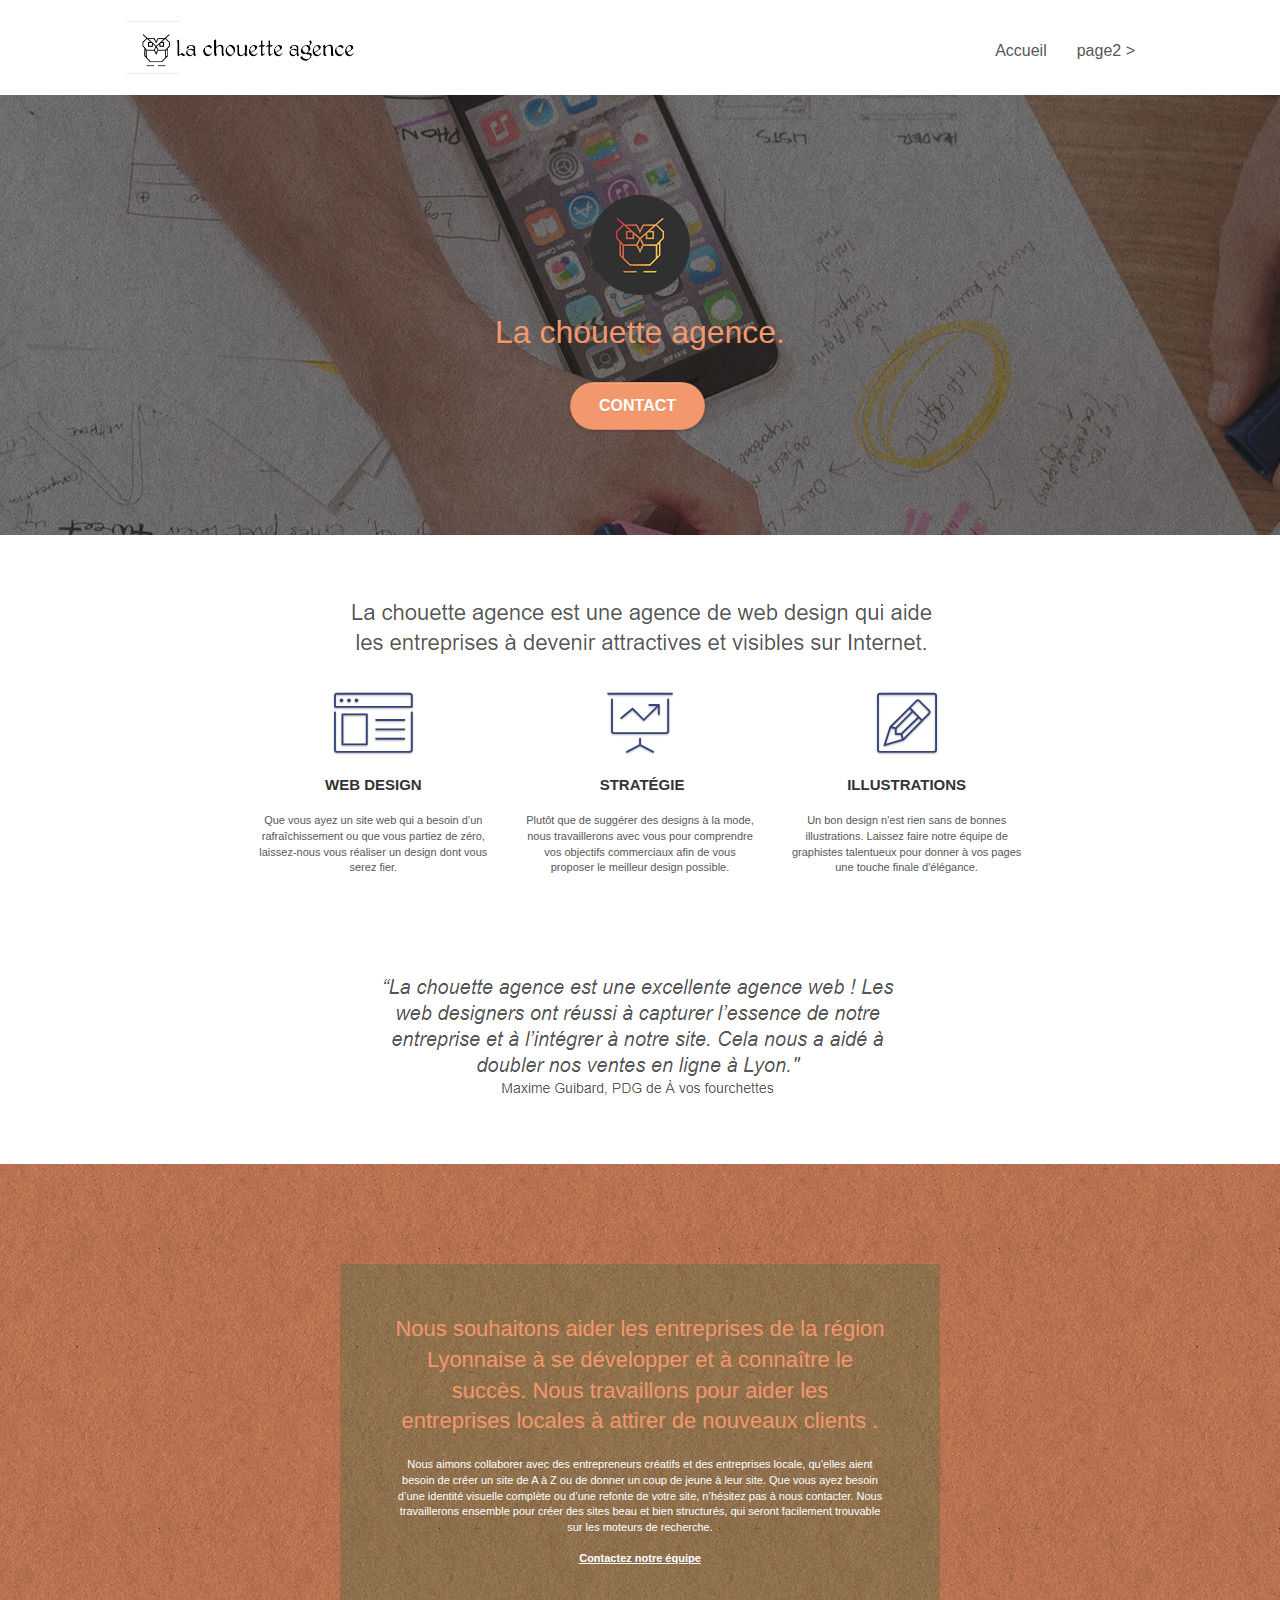
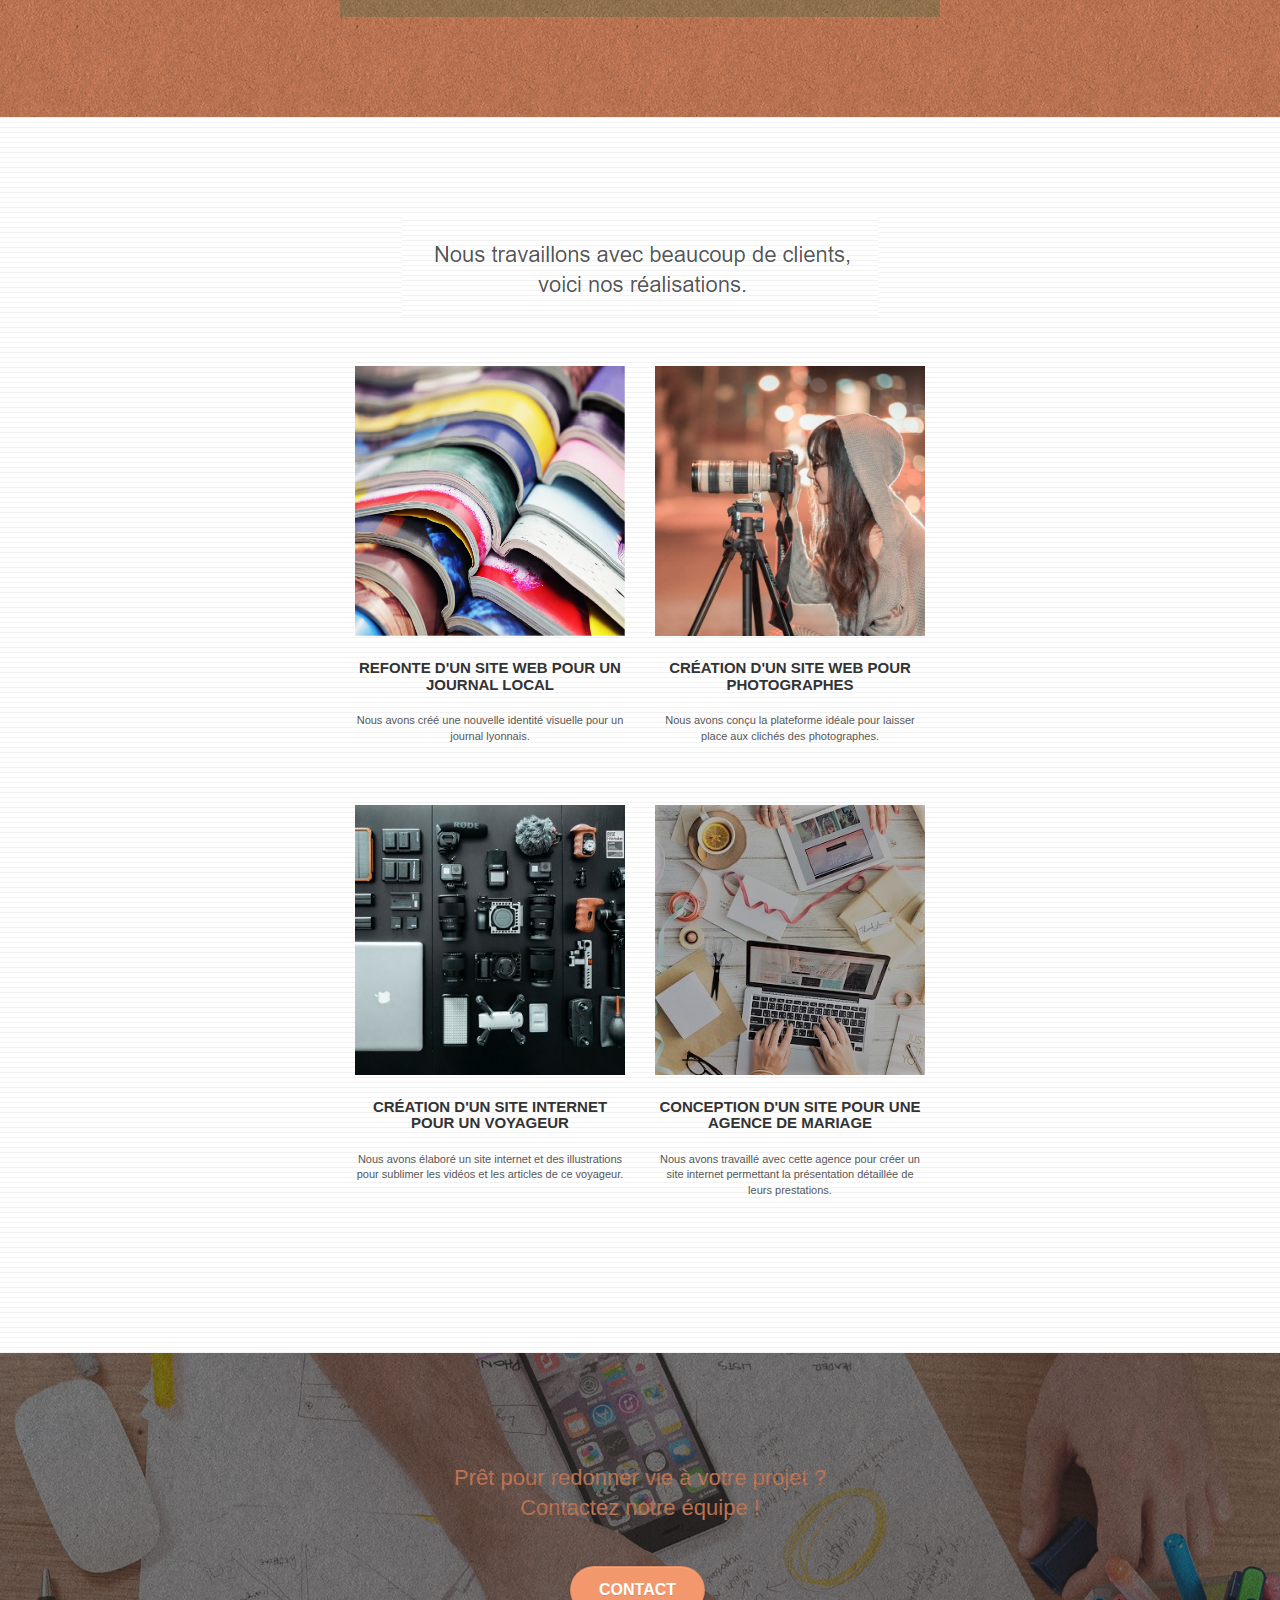
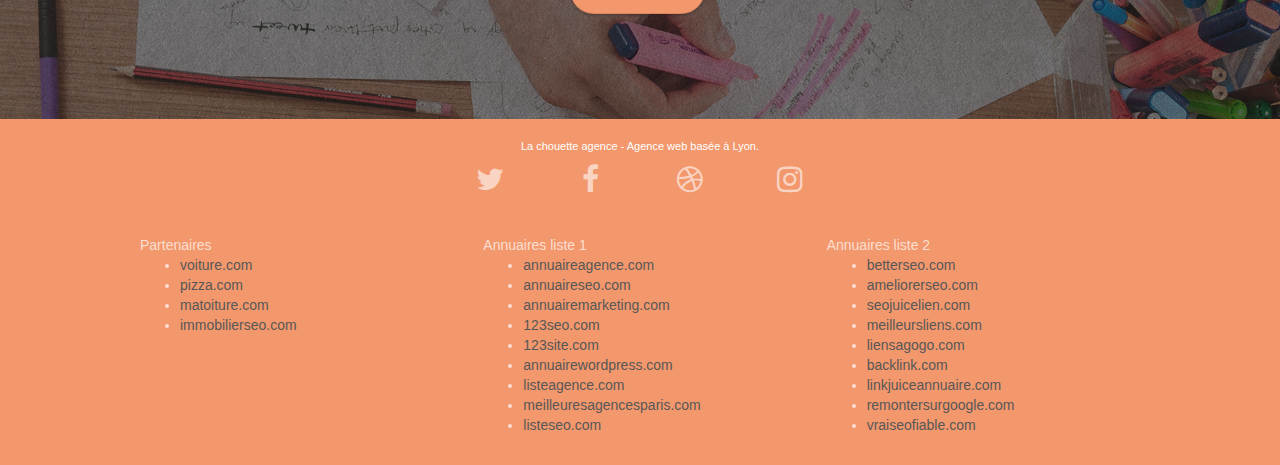
==== index.html @ d80f9fb0 "creation du projet" ====
<!doctype html>
<html lang="Default">
<head>
    <meta charset="utf-8">
    <meta name="keywords" content="seo, google, site web, site internet, agence design paris, agence design, agence design,agence design,agence design,agence design,agence design,agence design,agence design,agence design">
    <meta name="description" content="">
    <meta name="viewport" content="width=device-width, initial-scale=1.0, viewport-fit=cover">
    <link rel="shortcut icon" type="image/png" href="favicon.jpg">
    
	<link rel="stylesheet" type="text/css" href="./css/bootstrap.css">
	<link rel="stylesheet" type="text/css" href="style.css">
	<link rel="stylesheet" type="text/css" href="./css/font-awesome.css">
	<link rel="stylesheet" type="text/css" href="./css/et-line.css">
	
    
	<script src="./js/jquery-2.1.0.js"></script>
	<script src="./js/bootstrap.js"></script>
	<script src="./js/blocs.js"></script>
	<script src="./js/jquery.touchSwipe.js" defer></script>
	<script src="./js/gmaps.js"></script>

    <title>.</title>

    
<!-- Analytics -->
 
<!-- Analytics END -->
    
</head>
<body>
<!-- Principal conteneur -->
<div class="page-container">
    
<!-- bloc-0 -->
<div class="bloc bgc-white l-bloc " id="bloc-0">
	<div class="container bloc-sm">

		<nav class="navbar row">
			<div class="navbar-header">
				<div class="keywords" style="color:#cccccc;font-size:1px;">Agence web à paris, stratégie web, web design, illustrations, design de site web, site web, web, internet, site internet, site</div>
				<a class="navbar-brand" href="index.html"><img src="img/la-chouette-agence.png" alt="paris web design logo agence web meilleure agence" height="40" /></a>
				<div class="keywords" style="color:#cccccc;font-size:1px;">Agence web à paris, stratégie web, web design, illustrations, design de site web, site web, web, internet, site internet, site</div>
				<button id="nav-toggle" type="button" class="ui-navbar-toggle navbar-toggle" data-toggle="collapse" data-target=".navbar-1">
					<span class="sr-only">Toggle navigation</span><span class="icon-bar"></span><span class="icon-bar"></span><span class="icon-bar"></span>
				</button>
			</div>
			<div class="collapse navbar-collapse navbar-1 special-dropdown-nav">
				<ul class="site-navigation nav navbar-nav">
					<li>
						<a href="index.html">Accueil</a>
					</li>
					<li>
					</li>
					<li>
						<a href="page2.html">page2 &gt;</a>
					</li>
				</ul>
			</div>
		</nav>
	</div>
</div>
<!-- bloc-0 END -->

<!-- bloc-1-presentation -->
<div class="bloc bgc-dark-slate-blue bg-banniere d-bloc bg-t-edge bloc-bg-texture texture-paper b-parallax" id="bloc-1-hero">
	<div class="container bloc-lg">
		<div class="row tight-width-whitespace">
			<div class="col-sm-12">
				<img src="img/logo.png" class="center-block image-resize-mode" width="100" alt="La chouette agence, agence web paris, création logo paris" />
				<h1 class="text-center hero-bloc-text tc-white ">
					La chouette agence.
				</h1>
				<div class="text-center">
					<a href="page2.html" class="btn btn-lg btn-clean btn-rd cta-hero btn-atomic-tangerine" id="cta-hero">Contact</a>
				</div>
			</div>
		</div>
	</div>
</div>
<!-- bloc-1-presentation END -->

<!-- bloc-2-services -->
<div class="bloc bgc-white l-bloc" id="bloc-2-services">
	<div class="container bloc-md">
		<div class="row">
			<div class="col-sm-12 text-center">
				<img alt="agence web, agence web paris, web design paris, stratégie web" src="img/title.png" />
			</div>
		</div>
		<div class="row voffset-lg med-width-whitespace">
			<div class="col-sm-4">
				<div class="text-center">
					<span class="et-icon-browser sm-shadow icon-dark-slate-blue icons icon-lg"></span>
				</div>
				<h3 class="mg-md text-center">
					Web design
				</h3>
				<p class="text-center ">
					Que vous ayez un site web qui a besoin d&rsquo;un rafraîchissement ou que vous partiez de zéro, laissez-nous vous réaliser un design dont vous serez fier.
				</p>
			</div>
			<div class="col-sm-4">
				<div class="text-center">
					<span class="et-icon-presentation sm-shadow icon-dark-slate-blue icons icon-lg"></span>
				</div>
				<h3 class="mg-md text-center">
					&nbsp;Stratégie
				</h3>
				<p class="text-center ">
					Plutôt que de suggérer des designs à la mode, nous travaillerons avec vous pour comprendre vos objectifs commerciaux afin de vous proposer le meilleur design possible.<br>
				</p>
			</div>
			<div class="col-sm-4">
				<div class="text-center">
					<span class="et-icon-edit sm-shadow icon-dark-slate-blue icons icon-lg"></span>
				</div>
				<h3 class="mg-md text-center">
					Illustrations
				</h3>
				<p class="text-center ">
					Un bon design n'est rien sans de bonnes illustrations. Laissez faire notre équipe de graphistes talentueux pour donner à vos pages une touche finale d'élégance.
				</p>
			</div>
		</div>
		<div class="row voffset-lg voffset">
			<div class="col-xs-12 col-md-8 col-md-offset-2 text-center">
				<img alt="agence web, agence web paris, web design paris, stratégie web" src="img/citation.png" />

			</div>
		</div>
	</div>
</div>
<!-- bloc-2-services END -->

<!-- bloc-3-what-i-do -->
<div class="bloc tc-white bgc-atomic-tangerine bg-presentation d-bloc bloc-bg-texture texture-paper b-parallax" id="bloc-3-what-i-do">
	<div class="container bloc-lg">
		<div class="row tight-width-whitespace black-background">
			<div class="col-sm-12">
				<h2 class="mg-md text-center tc-white">
					Nous souhaitons aider les entreprises de la région Lyonnaise à se développer et à connaître le succès. Nous travaillons pour aider les entreprises locales à attirer de nouveaux clients .<br>
				</h2>
				<p class="text-center white">
					Nous aimons collaborer avec des entrepreneurs créatifs et des entreprises locale, qu’elles aient besoin de créer un site de A à Z ou de donner un coup de jeune à leur site. Que vous ayez besoin d’une identité visuelle complète ou d’une refonte de votre site, n’hésitez pas à nous contacter. Nous travaillerons ensemble pour créer des sites beau et bien structurés, qui seront facilement trouvable sur les moteurs de recherche. <br><br><a class="ltc-white bold-link" href="page2.html">Contactez notre équipe</a><br>
				</p>
			</div>
		</div>
	</div>
</div>
<!-- bloc-3-what-i-do END -->

<!-- bloc-4-portfolio -->
<div class="bloc bgc-white bg-lines-h2-bg bg-repeat l-bloc" id="bloc-4-portfolio">
	<div class="container bloc-lg">
		<div class="row">
			<div class="col-sm-12 text-center">
				<img alt="agence web, agence web paris, web design paris, stratégie web" src="img/title2.png" />
			</div>
		</div>
		<div class="row tight-width-whitespace portfolio-row">
			<div class="col-sm-6">
				<a href="#" data-lightbox="img/1.jpg" data-gallery-id="gallery-1" data-caption="Refonte d'un site web pour un journal local" data-frame="snapshot-lb"><img src="img/1.jpg" alt="paris web design logo agence web meilleure agence et refonte site web journal" class="img-responsive portfolio-thumb" /></a>
				<h3 class="mg-md text-center">
					Refonte d'un site web pour un journal local
				</h3>
				<p class="text-center">
					Nous avons créé une nouvelle identité visuelle pour un journal lyonnais.
				</p>
			</div>
			<div class="col-sm-6">
				<a href="#" data-lightbox="img/2.jpg" data-gallery-id="gallery-1" data-caption="Création d'un site web pour photographes" data-frame="snapshot-lb"><img src="img/2.jpg" class="img-responsive portfolio-thumb" alt="paris web design logo agence web meilleure agence, Création d'un site web pour photographes" /></a>
				<h3 class="mg-md text-center">
					Création d'un site web pour photographes
				</h3>
				<p class="text-center">
					Nous avons conçu la plateforme idéale pour laisser place aux clichés des photographes.
				</p>
			</div>
		</div>
		<div class="row tight-width-whitespace portfolio-row">
			<div class="col-sm-6">
				<a href="#" data-lightbox="img/3.bmp" data-gallery-id="gallery-1" data-caption="Création d'un site internet pour un voyageur" data-frame="snapshot-lb"><img src="img/3.bmp" class="img-responsive portfolio-thumb" alt="paris web design logo agence web meilleure agence, Création d'un site web pour voyageur"/></a>
				<h3 class="mg-md text-center">
					Création d'un site internet pour un voyageur
				</h3>
				<p class="text-center">
					Nous avons élaboré un site internet et des illustrations pour sublimer les vidéos et les articles de ce voyageur.
				</p>
			</div>
			<div class="col-sm-6">
				<a href="#" data-lightbox="img/4.bmp" data-gallery-id="gallery-1" data-caption="Conception d'un site pour une agence de mariage" data-frame="snapshot-lb"><img src="img/4.bmp" class="img-responsive portfolio-thumb" alt="paris web design logo agence web meilleure agence, Création d'un site web pour agence de mariage" /></a>
				<h3 class="mg-md text-center">
					Conception d'un site pour une agence de mariage
				</h3>
				<p class="text-center">
					Nous avons travaillé avec cette agence pour créer un site internet permettant la présentation détaillée de leurs prestations.
				</p>
			</div>
		</div>
	</div>
</div>
<!-- bloc-4-portfolio END -->

<!-- bloc-5-cta -->
<div class="bloc bgc-dark-slate-blue bg-banniere d-bloc bloc-bg-texture texture-paper" id="bloc-5-cta">
	<div class="container bloc-lg">
		<div class="row">
			<h2 class="mg-md text-center tc-white">
				Prêt pour redonner vie à votre projet ?<br>Contactez notre équipe !
			</h2>
			<div class="col-sm-12 text-center">
				<a href="page2.html" class="btn btn-atomic-tangerine btn-clean btn-rd btn-lg cta-hero">Contact</a>
			</div>
		</div>
	</div>
</div>
<!-- bloc-5-cta END -->

<!-- Footer - bloc-8 -->
<div class="bloc bgc-atomic-tangerine d-bloc" id="bloc-8">
	<div class="container bloc-sm">
		<div class="row">
			<div class="col-sm-12">
				<p class="text-center white">
					La chouette agence - Agence web basée à Lyon.<br>
				</p>
				<div class="row row-no-gutters social">
					<div class="col-sm-3">
						<div class="text-center">
							<a class="social" href="index.html"><span class="fa fa-twitter icon-md"></span></a>
						</div>
					</div>
					<div class="col-sm-3">
						<div class="text-center">
							<a class="social" href="index.html"><span class="fa fa-facebook icon-md"></span></a>
						</div>
					</div>
					<div class="col-sm-3">
						<div class="text-center">
							<a class="social" href="index.html"><span class="fa fa-dribbble icon-md"></span></a>
						</div>
					</div>
					<div class="col-sm-3">
						<div class="text-center">
							<a class="social" href="index.html"><span class="fa fa-instagram icon-md"></span></a>
						</div>
					</div>
					<div class="keywords" style="color:#F3976C;">Agence web à paris, stratégie web, web design, illustrations, design de site web, site web, web, internet, site internet, site</div>
				</div>
				<div class="row">
					<div class="col-sm-4">
						Partenaires
							<ul>
								<li><a href="voiture.com">voiture.com</a></li>
								<li><a href="pizza.com">pizza.com</a></li>
								<li><a href="matoiture.com">matoiture.com</a></li>
								<li><a href="immobilierseo.com">immobilierseo.com</a></li>
							</ul>		
					</div>
					<div class="col-sm-4">
						Annuaires liste 1
						<ul>
							<li><a href="annuaireagence.com">annuaireagence.com</a></li>
							<li><a href="annuaireseo.com">annuaireseo.com</a></li>
							<li><a href="annuairemarketing.com">annuairemarketing.com</a></li>
							<li><a href="123seoture.com">123seo.com</a></li>
							<li><a href="123site.com">123site.com</a></li>
							<li><a href="annuairewordpress.com">annuairewordpress.com</a></li>
							<li><a href="listeagence.com">listeagence.com</a></li>
							<li><a href="meilleuresagencesparis.com">meilleuresagencesparis.com</a></li>
							<li><a href="listeseo.com">listeseo.com</a></li>
						</ul>
					</div>
					<div class="col-sm-4">
						Annuaires liste 2
						<ul>
							<li><a href="betterseo.com">betterseo.com</a></li>
							<li><a href="ameliorerseo.com">ameliorerseo.com</a></li>
							<li><a href="seojuicelien.com">seojuicelien.com</a></li>
							<li><a href="meilleursliens.com">meilleursliens.com</a></li>
							<li><a href="liensagogo.com">liensagogo.com</a></li>
							<li><a href="backlink.com">backlink.com</a></li>
							<li><a href="linkjuiceannuaire.com">linkjuiceannuaire.com</a></li>
							<li><a href="remontersurgoogle.com">remontersurgoogle.com</a></li>
							<li><a href="vraiseofiable.com">vraiseofiable.com</a></li>
						</ul>
					</div>
				</div>
			</div>
		</div>
	</div>
</div>
<!-- Footer - bloc-8 END -->

</div>
<!-- Principal conteneur END -->
    

</body>
</html>
---- style.css ----
body {
    margin: 0;
    padding: 0;
    background: #FFF;
    overflow-x: hidden;
    -webkit-font-smoothing: antialiased;
    -moz-osx-font-smoothing: grayscale;
}

a,
button {
    transition: all .3s ease-in-out;
    outline: none!important;
}

a:hover {
    text-decoration: none;
    cursor: pointer;
}

#page-loading-blocs-notifaction {
    position: fixed;
    top: 0;
    bottom: 0;
    width: 100%;
    z-index: 100000;
    background: #FFFFFF url("img/pageload-spinner.gif") no-repeat center center;
}

.bloc {
    width: 100%;
    clear: both;
    background: 50% 50% no-repeat;
    padding: 0 50px;
    -webkit-background-size: cover;
    -moz-background-size: cover;
    -o-background-size: cover;
    background-size: cover;
    position: relative;
}

.bloc .container {
    padding-left: 0;
    padding-right: 0;
}

.bloc-lg {
    padding: 100px 50px;
}

.bloc-md {
    padding: 50px;
}

.bloc-sm {
    padding: 20px 50px;
}

.bg-center,
.bg-l-edge,
.bg-r-edge,
.bg-t-edge,
.bg-b-edge,
.bg-tl-edge,
.bg-bl-edge,
.bg-tr-edge,
.bg-br-edge,
.bg-repeat {
    -webkit-background-size: auto!important;
    -moz-background-size: auto!important;
    -o-background-size: auto!important;
    background-size: auto!important;
}

.bg-repeat {
    background: repeat;
}

.bg-t-edge {
    background: top no-repeat;
}

.bloc-bg-texture::before {
    content: "";
    background-size: 2px 2px;
    position: absolute;
    top: 0;
    bottom: 0;
    left: 0;
    right: 0;
}

.texture-paper::before {
    background: url("img/texture-paper.png");
    background-size: 280px 280px;
}

.b-parallax {
    background-attachment: fixed;
}

.d-bloc {
    color: rgba(255, 255, 255, .7);
}

.d-bloc button:hover {
    color: rgba(255, 255, 255, .9);
}

.d-bloc .icon-round,
.d-bloc .icon-square,
.d-bloc .icon-rounded,
.d-bloc .icon-semi-rounded-a,
.d-bloc .icon-semi-rounded-b {
    border-color: rgba(255, 255, 255, .9);
}

.d-bloc .divider-h span {
    border-color: rgba(255, 255, 255, .2);
}

.d-bloc .a-btn,
.d-bloc .navbar a,
.d-bloc .navbar-brand,
.d-bloc a .icon-sm,
.d-bloc a .icon-md,
.d-bloc a .icon-lg,
.d-bloc a .icon-xl,
.d-bloc h1 a,
.d-bloc h2 a,
.d-bloc h3 a,
.d-bloc h4 a,
.d-bloc h5 a,
.d-bloc h6 a,
.d-bloc p a {
    color: rgba(255, 255, 255, .6);
}

.d-bloc .a-btn:hover,
.d-bloc .navbar a:hover,
.d-bloc .navbar-brand:hover,
.d-bloc a:hover .icon-sm,
.d-bloc a:hover .icon-md,
.d-bloc a:hover .icon-lg,
.d-bloc a:hover .icon-xl,
.d-bloc h1 a:hover,
.d-bloc h2 a:hover,
.d-bloc h3 a:hover,
.d-bloc h4 a:hover,
.d-bloc h5 a:hover,
.d-bloc h6 a:hover,
.d-bloc p a:hover {
    color: rgba(255, 255, 255, 1);
}

.d-bloc .navbar-toggle .icon-bar {
    background: rgba(255, 255, 255, 1);
}

.d-bloc .btn-wire,
.d-bloc .btn-wire:hover {
    color: rgba(255, 255, 255, 1);
    border-color: rgba(255, 255, 255, 1);
}

.d-bloc .panel {
    color: rgba(0, 0, 0, .5);
}

.d-bloc .panel button:hover {
    color: rgba(0, 0, 0, .7);
}

.d-bloc .panel icon {
    border-color: rgba(0, 0, 0, .7);
}

.d-bloc .panel .divider-h span {
    border-color: rgba(0, 0, 0, .1);
}

.d-bloc .panel .a-btn {
    color: rgba(0, 0, 0, .6);
}

.d-bloc .panel .a-btn:hover {
    color: rgba(0, 0, 0, 1);
}

.d-bloc .panel .btn-wire,
.d-bloc .panel .btn-wire:hover {
    color: rgba(0, 0, 0, .7);
    border-color: rgba(0, 0, 0, .3);
}

.d-bloc .panel,
.l-bloc {
    color: rgba(0, 0, 0, .5);
}

.d-bloc .panel button:hover,
.l-bloc button:hover {
    color: rgba(0, 0, 0, .7);
}

.l-bloc .icon-round,
.l-bloc .icon-square,
.l-bloc .icon-rounded,
.l-bloc .icon-semi-rounded-a,
.l-bloc .icon-semi-rounded-b {
    border-color: rgba(0, 0, 0, .7);
}

.d-bloc .panel .divider-h span,
.l-bloc .divider-h span {
    border-color: rgba(0, 0, 0, .1);
}

.d-bloc .panel .a-btn,
.l-bloc .a-btn,
.l-bloc .navbar a,
.l-bloc .navbar-brand,
.l-bloc a .icon-sm,
.l-bloc a .icon-md,
.l-bloc a .icon-lg,
.l-bloc a .icon-xl,
.l-bloc h1 a,
.l-bloc h2 a,
.l-bloc h3 a,
.l-bloc h4 a,
.l-bloc h5 a,
.l-bloc h6 a,
.l-bloc p a {
    color: rgba(0, 0, 0, .6);
}

.d-bloc .panel .a-btn:hover,
.l-bloc .a-btn:hover,
.l-bloc .navbar a:hover,
.l-bloc .navbar-brand:hover,
.l-bloc a:hover .icon-sm,
.l-bloc a:hover .icon-md,
.l-bloc a:hover .icon-lg,
.l-bloc a:hover .icon-xl,
.l-bloc h1 a:hover,
.l-bloc h2 a:hover,
.l-bloc h3 a:hover,
.l-bloc h4 a:hover,
.l-bloc h5 a:hover,
.l-bloc h6 a:hover,
.l-bloc p a:hover {
    color: rgba(0, 0, 0, 1);
}

.l-bloc .navbar-toggle .icon-bar {
    color: rgba(0, 0, 0, .6);
}

.d-bloc .panel .btn-wire,
.d-bloc .panel .btn-wire:hover,
.l-bloc .btn-wire,
.l-bloc .btn-wire:hover {
    color: rgba(0, 0, 0, .7);
    border-color: rgba(0, 0, 0, .3);
}

.voffset {
    margin-top: 30px;
}

.voffset-lg {
    margin-top: 80px;
}

.row-no-gutters {
    margin-right: 0;
    margin-left: 0;
}

.row.row-no-gutters > [class^="col-"],
.row.row-no-gutters > [class*=" col-"] {
    padding-right: 0;
    padding-left: 0;
}

#bloc-1-hero h1 {
    font-size: 32px;
}

.navbar {
    margin-bottom: 0;
    z-index: 1;
}

.navbar-brand {
    height: auto;
    padding: 3px 15px;
    font-size: 25px;
    font-weight: normal;
    font-weight: 600;
    line-height: 44px;
}

.navbar-brand img {
    max-height: 200px;
    margin: 0 5px 0 0;
    display: inline;
}

.navbar-brand img[src$=svg] {
    min-width: 100px;
}

.nav-center .navbar-brand img {
    margin: 0;
}

.navbar .nav {
    padding-top: 2px;
    margin-right: -16px;
    float: right;
    z-index: 1;
}

.nav > li {
    float: left;
    margin-top: 4px;
    font-size: 16px;
}

.navbar-nav .open .dropdown-menu > li > a {
    text-align: inherit;
}

.nav > li a:hover,
.nav > li a:focus {
    background: transparent;
}

.navbar-toggle {
    margin: 10px 10px 0 0;
    border: 0px;
}

.navbar-toggle:hover {
    background: transparent!important;
}

.navbar-toggle .icon-bar {
    background-color: rgba(0, 0, 0, .5);
    width: 26px;
}

.nav-invert .navbar .nav {
    float: left;
}

.nav-invert .navbar-header,
.nav-invert .navbar-brand {
    float: right;
    position: relative;
    z-index: 2;
}

@media (min-width: 768px) {
    .site-navigation {
        position: absolute;
        top: 50%;
        right: 20px;
        transform: translate(0, -50%);
        -webkit-transform: translateY(-50%);
    }
    .nav > li .dropdown-menu a,
    .nav > li .dropdown-menu a:hover {
        color: #484848;
    }
    .nav-invert .site-navigation {
        left: 0;
        right: 0;
    }
    .nav-center {
        text-align: center;
    }
    .nav-center .navbar-header {
        width: 100%;
    }
    .nav-center .navbar-header,
    .nav-center .navbar-brand,
    .nav-center .nav > li {
        float: none;
        display: inline-block;
    }
    .nav-center .site-navigation {
        position: relative;
        width: 100%;
        right: 0;
        margin-right: 0px;
        margin-top: 20px;
    }
    .nav-center.mini-nav .navbar-toggle {
        float: none;
        margin: 10px auto 0;
    }
}

.nav > li > .dropdown a {
    background: none!important;
    display: block;
    padding: 14px 15px;
}

nav .caret {
    margin: 0 5px;
}

.dropdown-menu .dropdown-menu {
    top: -8px;
    left: 100%;
}

.dropdown-menu .dropmenu-flow-right {
    top: 100%;
    left: 0;
    margin-left: -1px;
    border-top-left-radius: 0;
    border-top-right-radius: 0;
}

.dropdown-menu .dropdown span {
    border: 4px solid black;
    border-top-color: transparent;
    border-right-color: transparent;
    border-bottom-color: transparent;
    margin: 6px -5px 0 0!important;
    float: right;
}

.mg-md {
    margin-top: 10px;
    margin-bottom: 20px;
}

.mg-lg {
    margin-top: 10px;
    margin-bottom: 40px;
}

.btn {
    margin: 0 5px 5px 0;
}

.btn.pull-right {
    margin: 0 0 5px 5px;
}

.btn-d,
.btn-d:hover,
.btn-d:focus {
    color: #FFF;
    background: rgba(0, 0, 0, .3);
}

button {
    outline: none!important;
}

.btn-rd {
    border-radius: 40px;
}

.btn-clean {
    border: 1px solid rgba(0, 0, 0, .08);
    border-bottom-color: rgba(0, 0, 0, .1);
    text-shadow: 0 1px 0 rgba(0, 0, 1, .1);
    box-shadow: 0 1px 3px rgba(0, 0, 1, .25), inset 0 1px 0 0 rgba(255, 255, 255, .15);
}

.icon-md {
    font-size: 30px!important;
}

.icon-lg {
    font-size: 60px!important;
}

.sm-shadow {
    text-shadow: 0 1px 2px rgba(0, 0, 0, .3);
}

.panel-sq,
.panel-sq .panel-heading,
.panel-sq .panel-footer {
    border-radius: 0;
}

.panel-rd {
    border-radius: 30px;
}

.panel-rd .panel-heading {
    border-radius: 29px 29px 0 0;
}

.panel-rd .panel-footer {
    border-radius: 0 0 29px 29px;
}

.form-control {
    border-color: rgba(0, 0, 0, .1);
    box-shadow: none;
}

.scrollToTop {
    width: 40px;
    height: 40px;
    position: fixed;
    bottom: 20px;
    right: 20px;
    opacity: 0;
    z-index: 500;
    transition: all .3s ease-in-out;
}

.scrollToTop span {
    margin-top: 6px;
}

.showScrollTop {
    font-size: 14px;
    opacity: 1;
}

a[data-lightbox] {
    position: relative;
    display: block;
    text-align: center;
}

a[data-lightbox]:hover::before {
    content: "+";
    font-family: "HelveticaNeue-Light", "Helvetica Neue Light", "Helvetica Neue", Helvetica, Arial;
    font-size: 32px;
    width: 50px;
    height: 50px;
    margin-left: -25px;
    border-radius: 50%;
    background: rgba(0, 0, 0, .6);
    color: #FFF;
    font-weight: 100;
    z-index: 1;
    position: absolute;
    top: 50%;
    transform: translateY(-50%);
    -webkit-transform: translateY(-50%);
}

a[data-lightbox]:hover img {
    opacity: 0.6;
    -webkit-animation-fill-mode: none;
    animation-fill-mode: none;
}

#lightbox-modal {
    display: flex;
    align-items: center;
}

#lightbox-modal .modal-dialog {
    width: 90%;
    max-width: 900px;
    margin: 0 auto 0;
}

#lightbox-modal .modal-dialog img {
    max-height: 90vh;
    margin: 0 auto;
}

.lightbox-caption {
    padding: 20px;
    color: #FFF;
    background: rgba(0, 0, 0, .5);
    position: absolute;
    left: 15px;
    right: 15px;
    bottom: 5px;
}

.close-lightbox {
    color: #FFF;
    font-size: 30px;
    position: absolute;
    top: 20px;
    right: 20px;
    z-index: 20;
    background: rgba(0, 0, 0, .5);
    border: none;
    line-height: 30px;
    padding: 0 9px 5px;
    opacity: 0.3;
}

.close-lightbox:hover,
.next-lightbox:hover,
.prev-lightbox:hover {
    opacity: 1.0;
    color: #FFF;
}

.next-lightbox,
.prev-lightbox {
    font-size: 20px;
    color: rgba(255, 255, 255, .9);
    background: rgba(0, 0, 0, .5);
    transition: all .2s ease-in-out;
    position: absolute;
    top: 45%;
    z-index: 1;
    opacity: 0.4;
}

.next-lightbox {
    padding: 6px 8px 1px 13px;
    right: 25px;
}

.prev-lightbox {
    padding: 6px 13px 1px 10px;
    left: 25px;
}

.snapshot-lb .modal-body {
    padding-bottom: 45px;
}

.snapshot-lb .lightbox-caption {
    padding: 0;
    color: rgba(0, 0, 0, .5);
    background: none;
}

h1,
h2,
h3,
h4,
h5,
h6,
p,
label,
.btn,
a {
    font-family: "helvetica";
    font-weight: 400;
    color: #575757!important;
}

.container {
    max-width: 1000px;
}

.hero-bloc-text {
    font-size: 38px;
}

.hero-bloc-text-sub {
    font-size: 36px;
}

.statement-bloc-text {
    line-height: 26px;
    font-style: italic;
    font-size: 20px;
    text-align: center;
    font-weight: lighter;
    max-width: 520px;
    margin: auto auto auto auto;
}

p {
    font-size: 11px;
}

.tight-width-whitespace {
    max-width: 600px;
    margin: auto auto auto auto;
}

.h1 {
    font-size: 20px;
    font-family: "Open Sans";
}

.cta-hero {
    margin-top: 22px;
    color: #FFFFFF!important;
    text-transform: uppercase;
    padding: 12px 28px 12px 28px;
    font-size: 16px;
    font-weight: 700;
}

.social {
    max-width: 400px;
    margin: auto auto auto auto;
}

h2 {
    font-size: 22px;
    line-height: 1.4em;
}

h3 {
    font-size: 15px;
    text-transform: uppercase;
    font-weight: 700;
    color: #333333!important;
}

.med-width-whitespace {
    max-width: 800px;
    margin: auto auto auto auto;
    box-shadow: 0px 0px 0px #000000;
}

h1 {
    color: #333333!important;
}

h4 {
    color: #333333!important;
}

.icons {
    margin-bottom: 14px;
    margin-top: 24px;
}

.white {
    color: #FFFFFF!important;
}

.portfolio-thumb {
    margin-bottom: 24px;
}

.portfolio-row {
    margin-bottom: 44px;
    margin-top: 50px;
}

.avatar {
    box-shadow: 0px 4px 9px rgba(0, 0, 0, 0.3);
}

.black-background {
    background-color: rgba(165, 147, 99, 0.7);
    padding: 40px 40px 40px 40px;
}

.bold-link {
    font-weight: 900;
    text-decoration: underline!important;
}

.bgc-white {
    background-color: #FFFFFF;
}

.bgc-dark-slate-blue {
    background-color: #364577;
}

.bgc-atomic-tangerine {
    background-color: #F3976C;
}

.tc-white {
    color: #F3976C!important;
}

.btn-atomic-tangerine {
    background: #F3976C;
    color: #FFFFFF!important;
}

.btn-atomic-tangerine:hover {
    background: #c27956!important;
    color: #FFFFFF!important;
}

.ltc-white {
    color: #FFFFFF!important;
}

.ltc-white:hover {
    color: #cccccc!important;
}

.ltc-atomic-tangerine {
    color: #F3976C!important;
}

.ltc-atomic-tangerine:hover {
    color: #c27956!important;
}

.icon-dark-slate-blue {
    color: #364577!important;
    border-color: #364577!important;
}

.bg-dots-bg {
    background-image: url("img/dots-bg.png");
}

.bg-lines-h2-bg {
    background-image: url("img/lines-h2-bg.png");
}

.bg-banniere {
    background-image: url("img/la-chouette-agence-banniere.jpg");
}

.bg-presentation {
    background-image: url("img/image-de-presentation.bmp");
}

@media (max-width: 1024px) {
    .bloc {
        padding-left: 20px;
        padding-right: 20px;
    }
    .bloc.full-width-bloc,
    .bloc-tile-2.full-width-bloc .container,
    .bloc-tile-3.full-width-bloc .container,
    .bloc-tile-4.full-width-bloc .container {
        padding-left: 0;
        padding-right: 0;
    }
}

@media (max-width: 992px) and (min-width: 768px) {
    .navbar .nav {
        max-width: 80%
    }
    .nav-center.navbar .nav {
        max-width: 100%
    }
}

@media only screen and (min-device-width: 768px) and (max-device-width: 1024px) and (orientation: landscape) {
    .b-parallax {
        background-attachment: scroll;
    }
}

@media only screen and (min-device-width: 1024px) and (max-device-width: 1366px) and (-webkit-min-device-pixel-ratio: 1.5) {
    .b-parallax {
        background-attachment: scroll;
    }
}

@media (max-width: 991px) {
    .container {
        width: 100%;
    }
    .b-parallax {
        background-attachment: scroll;
    }
    .page-container,
    #hero-bloc {
        overflow-x: hidden;
        position: relative;
    }
    .bloc {
        padding-left: constant(safe-area-inset-left);
        padding-right: constant(safe-area-inset-right);
    }
    .bloc-group,
    .bloc-group .bloc {
        display: block;
        width: 100%;
    }
    .bloc-fill-screen .fill-bloc-top-edge,
    .bloc-fill-screen .fill-bloc-bottom-edge {
        padding: 0 20px;
        padding-left: constant(safe-area-inset-left);
        padding-right: constant(safe-area-inset-right);
    }
}

@media (max-width: 767px) {
    .page-container {
        overflow-x: hidden;
        position: relative;
    }
    h1,
    h2,
    h3,
    h4,
    h5,
    h6,
    p,
    #disqus_thread {
        padding-left: 10px!important;
        padding-right: 10px!important;
    }
    .b-parallax {
        background-attachment: scroll;
    }
    .navbar .nav {
        padding-top: 0;
        border-top: 1px solid rgba(0, 0, 0, .2);
        float: none!important;
    }
    .navbar.row {
        margin-left: 0;
        margin-right: 0;
    }
    .site-navigation {
        position: inherit;
        transform: none;
        -webkit-transform: none;
        -ms-transform: none;
    }
    .nav > li {
        margin-top: 0;
        border-bottom: 1px solid rgba(0, 0, 0, .1);
        background: rgba(0, 0, 0, .05);
        text-align: left;
        padding-left: 15px;
        width: 100%;
    }
    .nav > li:hover {
        background: rgba(0, 0, 0, .08);
    }
    .dropdown .dropdown a .caret {
        float: none;
        margin: 5px 0 0 10px!important;
        border: 4px solid black;
        border-bottom-color: transparent;
        border-right-color: transparent;
        border-left-color: transparent;
    }
    #hero-bloc .navbar .nav {
        background: rgba(0, 0, 0, .8);
    }
    #hero-bloc .navbar .nav a {
        color: rgba(255, 255, 255, .6);
    }
    .hero {
        padding: 50px 0;
    }
    .hero-nav {
        left: -1px;
        right: -1px;
    }
    .navbar-collapse {
        padding: 0;
        overflow-x: hidden;
        -webkit-box-shadow: none;
        box-shadow: none;
    }
    .navbar-brand img {
        max-height: 40px;
        width: auto;
    }
    .nav-invert .navbar-header {
        float: none;
        width: 100%;
    }
    .nav-invert .navbar-toggle {
        float: left;
        margin-left: 10px;
    }
    .bloc {
        padding-left: 0;
        padding-right: 0;
    }
    .bloc-xxl,
    .bloc-xl,
    .bloc-lg {
        padding: 40px 0;
    }
    .bloc-sm,
    .bloc-md {
        padding-left: 0;
        padding-right: 0;
    }
    .bloc-tile-2 .container,
    .bloc-tile-3 .container,
    .bloc-tile-4 .container,
    .bloc-fill-screen .fill-bloc-top-edge,
    .bloc-fill-screen .fill-bloc-bottom-edge {
        padding-left: 0;
        padding-right: 0;
    }
    .a-block {
        padding: 0 10px;
    }
    .btn-dwn {
        display: none;
    }
    .voffset {
        margin-top: 5px;
    }
    .voffset-md {
        margin-top: 20px;
    }
    .voffset-lg {
        margin-top: 30px;
    }
    form {
        padding: 5px;
    }
    .close-lightbox {
        display: inline-block;
    }
    .blocsapp-device-iphone5 {
        background-size: 216px 425px;
        padding-top: 60px;
        width: 216px;
        height: 425px;
    }
    .blocsapp-device-iphone5 img {
        width: 180px;
        height: 320px;
    }
}

@media (max-width: 400px) {
    .bloc {
        padding-left: 0;
        padding-right: 0;
    }
}

@media (max-width: 767px) {
    .bloc-mob-center-text {
        text-align: center;
    }
}
---- css/et-line.css ----
@font-face {
    font-family: et-line;
    src: url(../fonts/et-line.eot);
    src: url(../fonts/et-line.eot?#iefix) format('embedded-opentype'), url(../fonts/et-line.woff) format('woff'), url(../fonts/et-line.ttf) format('truetype'), url(../fonts/et-line.svg#et-line) format('svg');
    font-weight: 400;
    font-style: normal
}

.et-icon-adjustments,
.et-icon-alarmclock,
.et-icon-anchor,
.et-icon-aperture,
.et-icon-attachment,
.et-icon-bargraph,
.et-icon-basket,
.et-icon-beaker,
.et-icon-bike,
.et-icon-book-open,
.et-icon-briefcase,
.et-icon-browser,
.et-icon-calendar,
.et-icon-camera,
.et-icon-caution,
.et-icon-chat,
.et-icon-circle-compass,
.et-icon-clipboard,
.et-icon-clock,
.et-icon-cloud,
.et-icon-compass,
.et-icon-desktop,
.et-icon-dial,
.et-icon-document,
.et-icon-documents,
.et-icon-download,
.et-icon-dribbble,
.et-icon-edit,
.et-icon-envelope,
.et-icon-expand,
.et-icon-facebook,
.et-icon-flag,
.et-icon-focus,
.et-icon-gears,
.et-icon-genius,
.et-icon-gift,
.et-icon-global,
.et-icon-globe,
.et-icon-googleplus,
.et-icon-grid,
.et-icon-happy,
.et-icon-hazardous,
.et-icon-heart,
.et-icon-hotairballoon,
.et-icon-hourglass,
.et-icon-key,
.et-icon-laptop,
.et-icon-layers,
.et-icon-lifesaver,
.et-icon-lightbulb,
.et-icon-linegraph,
.et-icon-linkedin,
.et-icon-lock,
.et-icon-magnifying-glass,
.et-icon-map,
.et-icon-map-pin,
.et-icon-megaphone,
.et-icon-mic,
.et-icon-mobile,
.et-icon-newspaper,
.et-icon-notebook,
.et-icon-paintbrush,
.et-icon-paperclip,
.et-icon-pencil,
.et-icon-phone,
.et-icon-picture,
.et-icon-pictures,
.et-icon-piechart,
.et-icon-presentation,
.et-icon-pricetags,
.et-icon-printer,
.et-icon-profile-female,
.et-icon-profile-male,
.et-icon-puzzle,
.et-icon-quote,
.et-icon-recycle,
.et-icon-refresh,
.et-icon-ribbon,
.et-icon-rss,
.et-icon-sad,
.et-icon-scissors,
.et-icon-scope,
.et-icon-search,
.et-icon-shield,
.et-icon-speedometer,
.et-icon-strategy,
.et-icon-streetsign,
.et-icon-tablet,
.et-icon-target,
.et-icon-telescope,
.et-icon-toolbox,
.et-icon-tools,
.et-icon-tools-2,
.et-icon-trophy,
.et-icon-tumblr,
.et-icon-twitter,
.et-icon-upload,
.et-icon-video,
.et-icon-wallet,
.et-icon-wine {
    font-family: et-line;
    speak: none;
    font-style: normal;
    font-weight: 400;
    font-variant: normal;
    text-transform: none;
    line-height: 1;
    -webkit-font-smoothing: antialiased;
    -moz-osx-font-smoothing: grayscale;
    display: inline-block
}

.et-icon-mobile:before {
    content: "\e000"
}

.et-icon-laptop:before {
    content: "\e001"
}

.et-icon-desktop:before {
    content: "\e002"
}

.et-icon-tablet:before {
    content: "\e003"
}

.et-icon-phone:before {
    content: "\e004"
}

.et-icon-document:before {
    content: "\e005"
}

.et-icon-documents:before {
    content: "\e006"
}

.et-icon-search:before {
    content: "\e007"
}

.et-icon-clipboard:before {
    content: "\e008"
}

.et-icon-newspaper:before {
    content: "\e009"
}

.et-icon-notebook:before {
    content: "\e00a"
}

.et-icon-book-open:before {
    content: "\e00b"
}

.et-icon-browser:before {
    content: "\e00c"
}

.et-icon-calendar:before {
    content: "\e00d"
}

.et-icon-presentation:before {
    content: "\e00e"
}

.et-icon-picture:before {
    content: "\e00f"
}

.et-icon-pictures:before {
    content: "\e010"
}

.et-icon-video:before {
    content: "\e011"
}

.et-icon-camera:before {
    content: "\e012"
}

.et-icon-printer:before {
    content: "\e013"
}

.et-icon-toolbox:before {
    content: "\e014"
}

.et-icon-briefcase:before {
    content: "\e015"
}

.et-icon-wallet:before {
    content: "\e016"
}

.et-icon-gift:before {
    content: "\e017"
}

.et-icon-bargraph:before {
    content: "\e018"
}

.et-icon-grid:before {
    content: "\e019"
}

.et-icon-expand:before {
    content: "\e01a"
}

.et-icon-focus:before {
    content: "\e01b"
}

.et-icon-edit:before {
    content: "\e01c"
}

.et-icon-adjustments:before {
    content: "\e01d"
}

.et-icon-ribbon:before {
    content: "\e01e"
}

.et-icon-hourglass:before {
    content: "\e01f"
}

.et-icon-lock:before {
    content: "\e020"
}

.et-icon-megaphone:before {
    content: "\e021"
}

.et-icon-shield:before {
    content: "\e022"
}

.et-icon-trophy:before {
    content: "\e023"
}

.et-icon-flag:before {
    content: "\e024"
}

.et-icon-map:before {
    content: "\e025"
}

.et-icon-puzzle:before {
    content: "\e026"
}

.et-icon-basket:before {
    content: "\e027"
}

.et-icon-envelope:before {
    content: "\e028"
}

.et-icon-streetsign:before {
    content: "\e029"
}

.et-icon-telescope:before {
    content: "\e02a"
}

.et-icon-gears:before {
    content: "\e02b"
}

.et-icon-key:before {
    content: "\e02c"
}

.et-icon-paperclip:before {
    content: "\e02d"
}

.et-icon-attachment:before {
    content: "\e02e"
}

.et-icon-pricetags:before {
    content: "\e02f"
}

.et-icon-lightbulb:before {
    content: "\e030"
}

.et-icon-layers:before {
    content: "\e031"
}

.et-icon-pencil:before {
    content: "\e032"
}

.et-icon-tools:before {
    content: "\e033"
}

.et-icon-tools-2:before {
    content: "\e034"
}

.et-icon-scissors:before {
    content: "\e035"
}

.et-icon-paintbrush:before {
    content: "\e036"
}

.et-icon-magnifying-glass:before {
    content: "\e037"
}

.et-icon-circle-compass:before {
    content: "\e038"
}

.et-icon-linegraph:before {
    content: "\e039"
}

.et-icon-mic:before {
    content: "\e03a"
}

.et-icon-strategy:before {
    content: "\e03b"
}

.et-icon-beaker:before {
    content: "\e03c"
}

.et-icon-caution:before {
    content: "\e03d"
}

.et-icon-recycle:before {
    content: "\e03e"
}

.et-icon-anchor:before {
    content: "\e03f"
}

.et-icon-profile-male:before {
    content: "\e040"
}

.et-icon-profile-female:before {
    content: "\e041"
}

.et-icon-bike:before {
    content: "\e042"
}

.et-icon-wine:before {
    content: "\e043"
}

.et-icon-hotairballoon:before {
    content: "\e044"
}

.et-icon-globe:before {
    content: "\e045"
}

.et-icon-genius:before {
    content: "\e046"
}

.et-icon-map-pin:before {
    content: "\e047"
}

.et-icon-dial:before {
    content: "\e048"
}

.et-icon-chat:before {
    content: "\e049"
}

.et-icon-heart:before {
    content: "\e04a"
}

.et-icon-cloud:before {
    content: "\e04b"
}

.et-icon-upload:before {
    content: "\e04c"
}

.et-icon-download:before {
    content: "\e04d"
}

.et-icon-target:before {
    content: "\e04e"
}

.et-icon-hazardous:before {
    content: "\e04f"
}

.et-icon-piechart:before {
    content: "\e050"
}

.et-icon-speedometer:before {
    content: "\e051"
}

.et-icon-global:before {
    content: "\e052"
}

.et-icon-compass:before {
    content: "\e053"
}

.et-icon-lifesaver:before {
    content: "\e054"
}

.et-icon-clock:before {
    content: "\e055"
}

.et-icon-aperture:before {
    content: "\e056"
}

.et-icon-quote:before {
    content: "\e057"
}

.et-icon-scope:before {
    content: "\e058"
}

.et-icon-alarmclock:before {
    content: "\e059"
}

.et-icon-refresh:before {
    content: "\e05a"
}

.et-icon-happy:before {
    content: "\e05b"
}

.et-icon-sad:before {
    content: "\e05c"
}

.et-icon-facebook:before {
    content: "\e05d"
}

.et-icon-twitter:before {
    content: "\e05e"
}

.et-icon-googleplus:before {
    content: "\e05f"
}

.et-icon-rss:before {
    content: "\e060"
}

.et-icon-tumblr:before {
    content: "\e061"
}

.et-icon-linkedin:before {
    content: "\e062"
}

.et-icon-dribbble:before {
    content: "\e063"
}
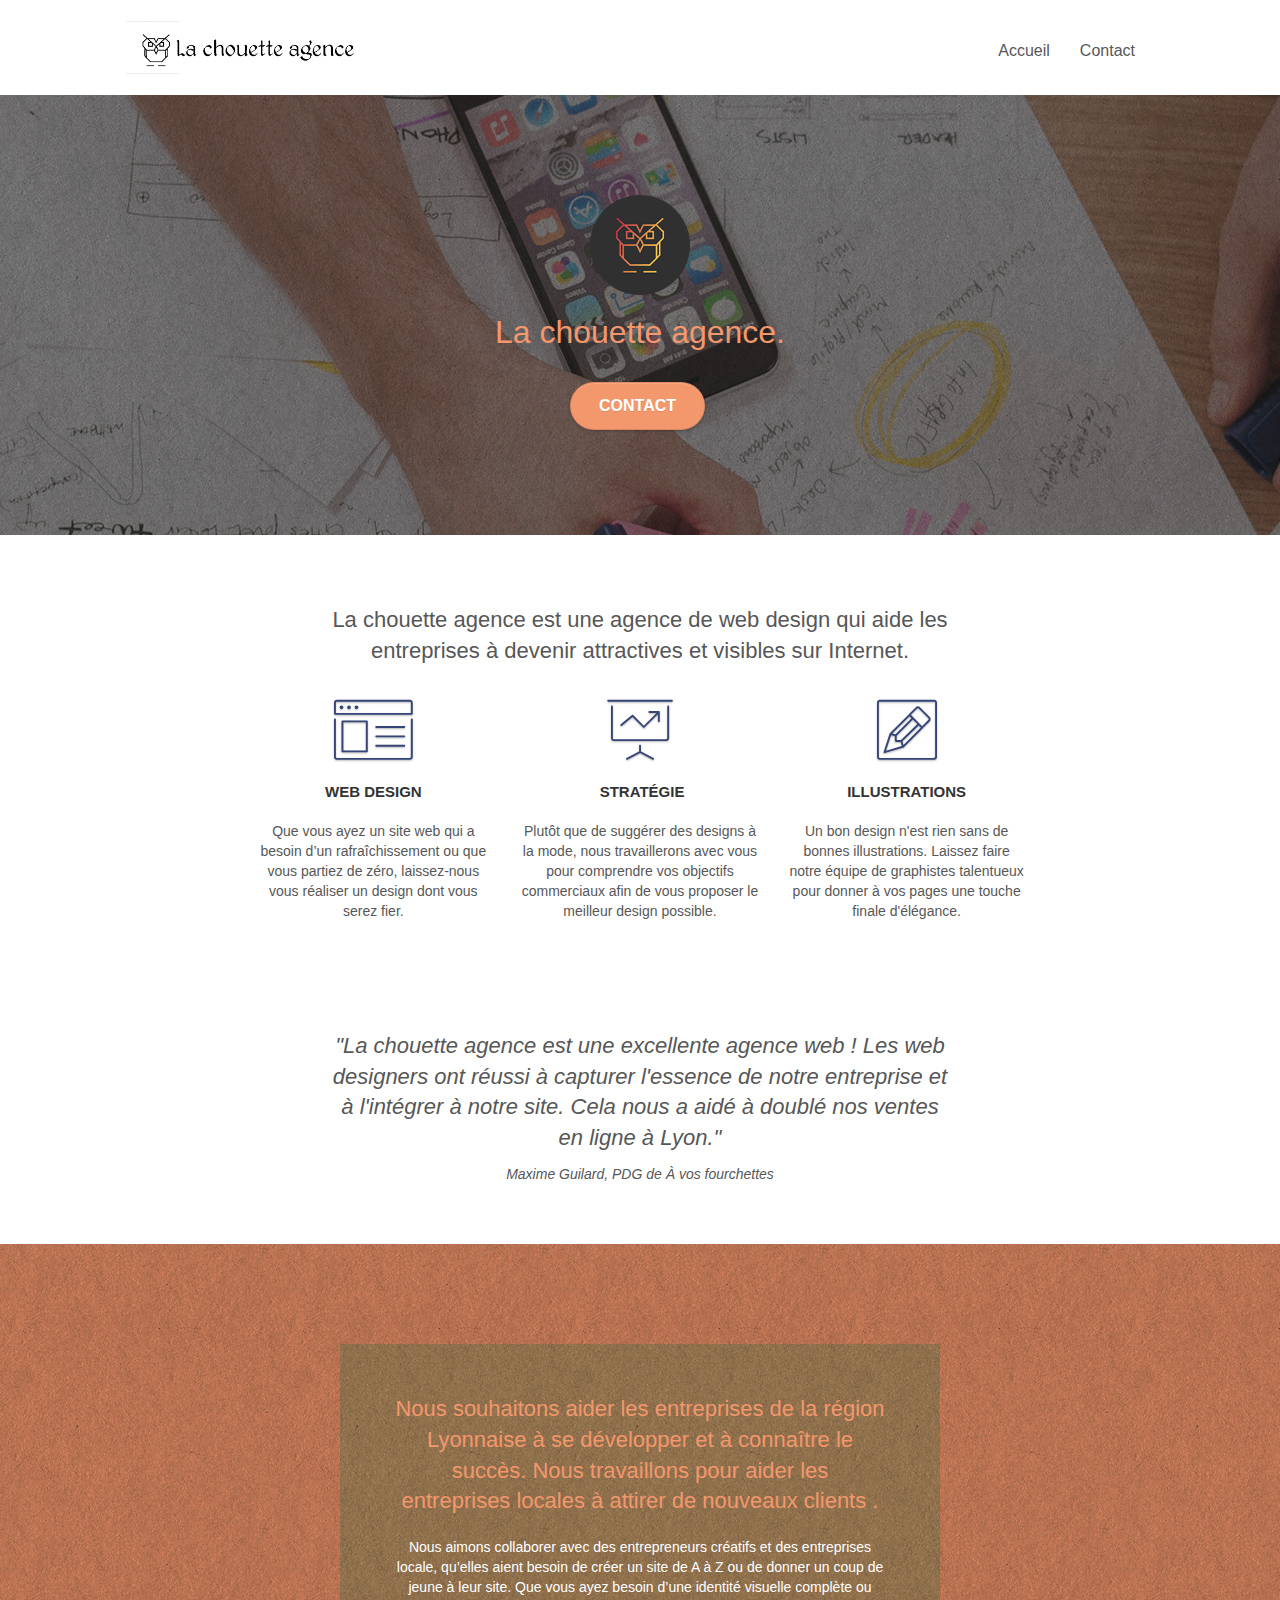
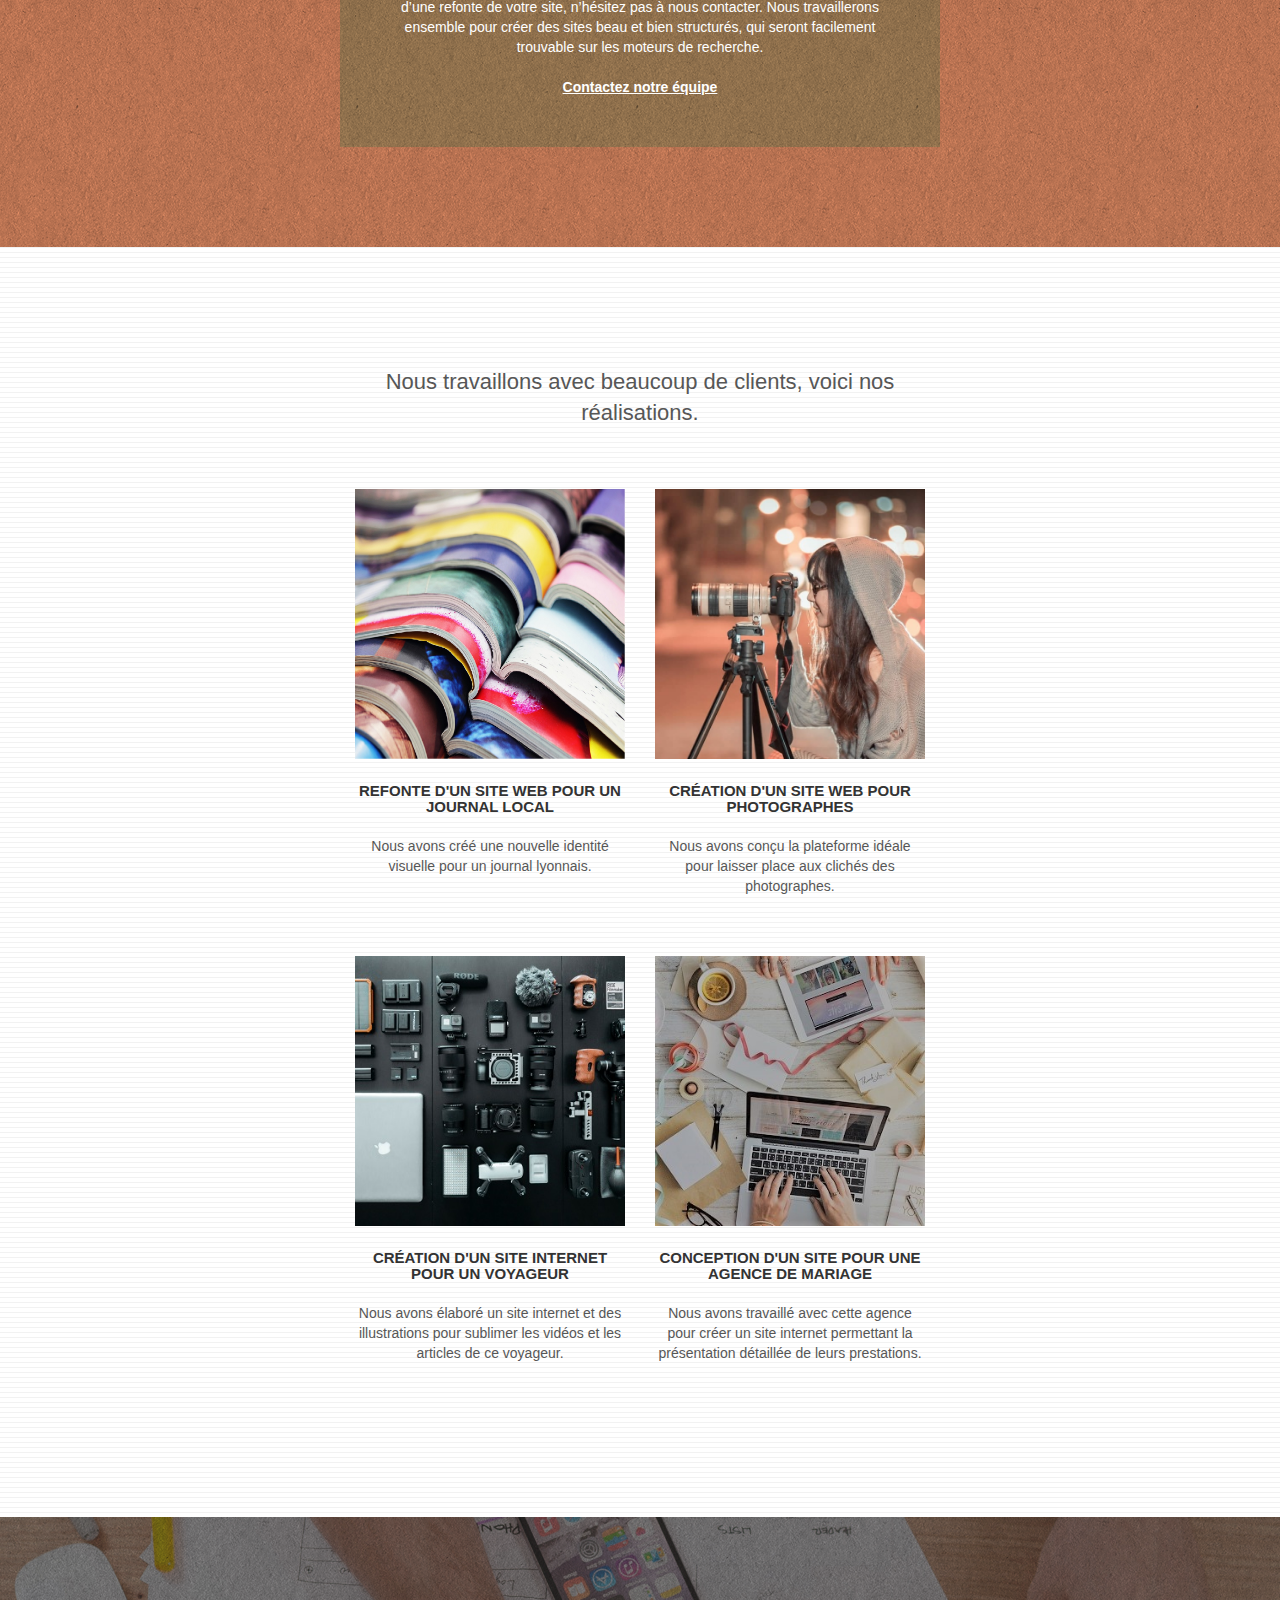
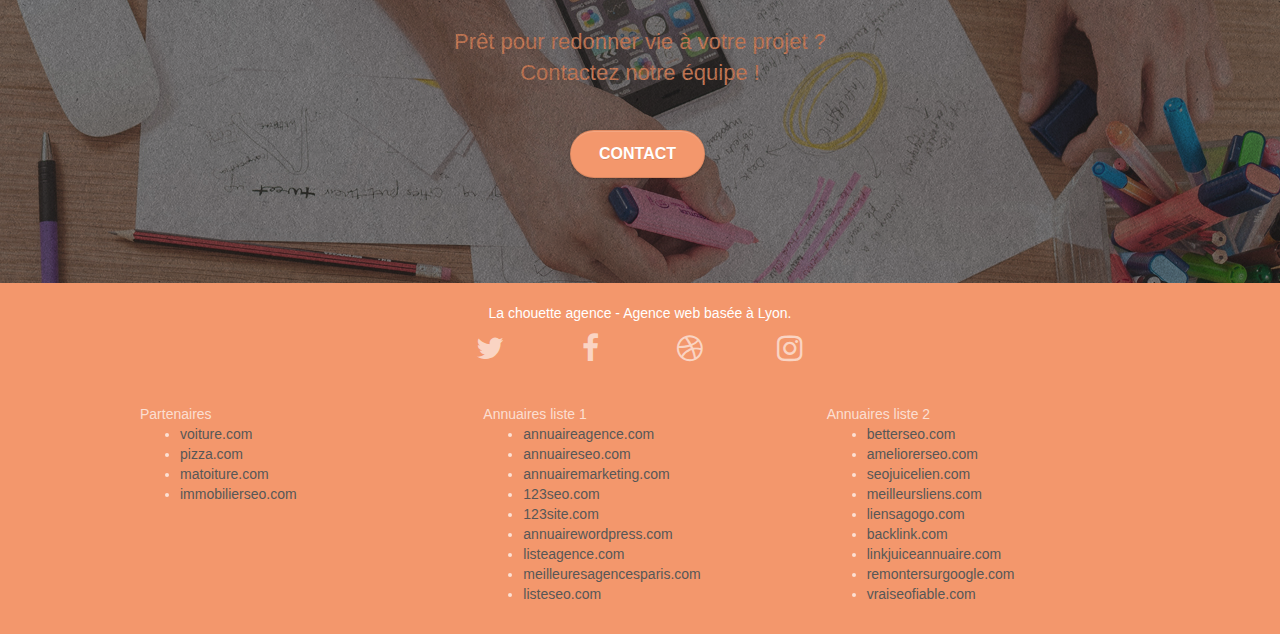
==== commit 89888c88: "Texte en photo => texte réecrit et suppression des photos" ====
--- a/index.html
+++ b/index.html
@@ -1,5 +1,5 @@
 <!doctype html>
-<html lang="Default">
+<html lang="fr">
 <head>
     <meta charset="utf-8">
     <meta name="keywords" content="seo, google, site web, site internet, agence design paris, agence design, agence design,agence design,agence design,agence design,agence design,agence design,agence design,agence design">
@@ -19,7 +19,7 @@
 	<script src="./js/jquery.touchSwipe.js" defer></script>
 	<script src="./js/gmaps.js"></script>
 
-    <title>.</title>
+    <title>La Chouette Agence</title>
 
     
 <!-- Analytics -->
@@ -50,9 +50,7 @@
 						<a href="index.html">Accueil</a>
 					</li>
 					<li>
-					</li>
-					<li>
-						<a href="page2.html">page2 &gt;</a>
+						<a href="page2.html">Contact</a>
 					</li>
 				</ul>
 			</div>
@@ -83,8 +81,8 @@
 <div class="bloc bgc-white l-bloc" id="bloc-2-services">
 	<div class="container bloc-md">
 		<div class="row">
-			<div class="col-sm-12 text-center">
-				<img alt="agence web, agence web paris, web design paris, stratégie web" src="img/title.png" />
+			<div class="new_div_h2">
+				<h2 class="new_h2">La chouette agence est une agence de web design qui aide les entreprises à devenir attractives et visibles sur Internet.</h2>
 			</div>
 		</div>
 		<div class="row voffset-lg med-width-whitespace">
@@ -123,9 +121,9 @@
 			</div>
 		</div>
 		<div class="row voffset-lg voffset">
-			<div class="col-xs-12 col-md-8 col-md-offset-2 text-center">
-				<img alt="agence web, agence web paris, web design paris, stratégie web" src="img/citation.png" />
-
+			<div class="new_div_h2 italic">
+				<h2 class="new_h2">"La chouette agence est une excellente agence web ! Les web designers ont réussi à capturer l'essence de notre entreprise et à l'intégrer à notre site. Cela nous a aidé à doublé nos ventes en ligne à Lyon."</h2>
+				<p class="p_new_h2">Maxime Guilard, PDG de À vos fourchettes</p>
 			</div>
 		</div>
 	</div>
@@ -153,8 +151,8 @@
 <div class="bloc bgc-white bg-lines-h2-bg bg-repeat l-bloc" id="bloc-4-portfolio">
 	<div class="container bloc-lg">
 		<div class="row">
-			<div class="col-sm-12 text-center">
-				<img alt="agence web, agence web paris, web design paris, stratégie web" src="img/title2.png" />
+			<div class="new_div_h2">
+				<h2 class="new_h2">Nous travaillons avec beaucoup de clients, voici nos réalisations.</h2>
 			</div>
 		</div>
 		<div class="row tight-width-whitespace portfolio-row">
--- a/style.css
+++ b/style.css
@@ -5,6 +5,24 @@
     overflow-x: hidden;
     -webkit-font-smoothing: antialiased;
     -moz-osx-font-smoothing: grayscale;
+}
+
+.new_div_h2{
+    width: 60%;
+    margin: auto;
+    text-align: center;
+}
+
+.italic{
+    font-style: italic;
+}
+
+.new_h2{
+    color: #625f69;
+}
+.a_page{
+    margin: 2rem;
+    color: black!important;
 }
 
 a,
@@ -676,10 +694,6 @@
     margin: auto auto auto auto;
 }
 
-p {
-    font-size: 11px;
-}
-
 .tight-width-whitespace {
     max-width: 600px;
     margin: auto auto auto auto;
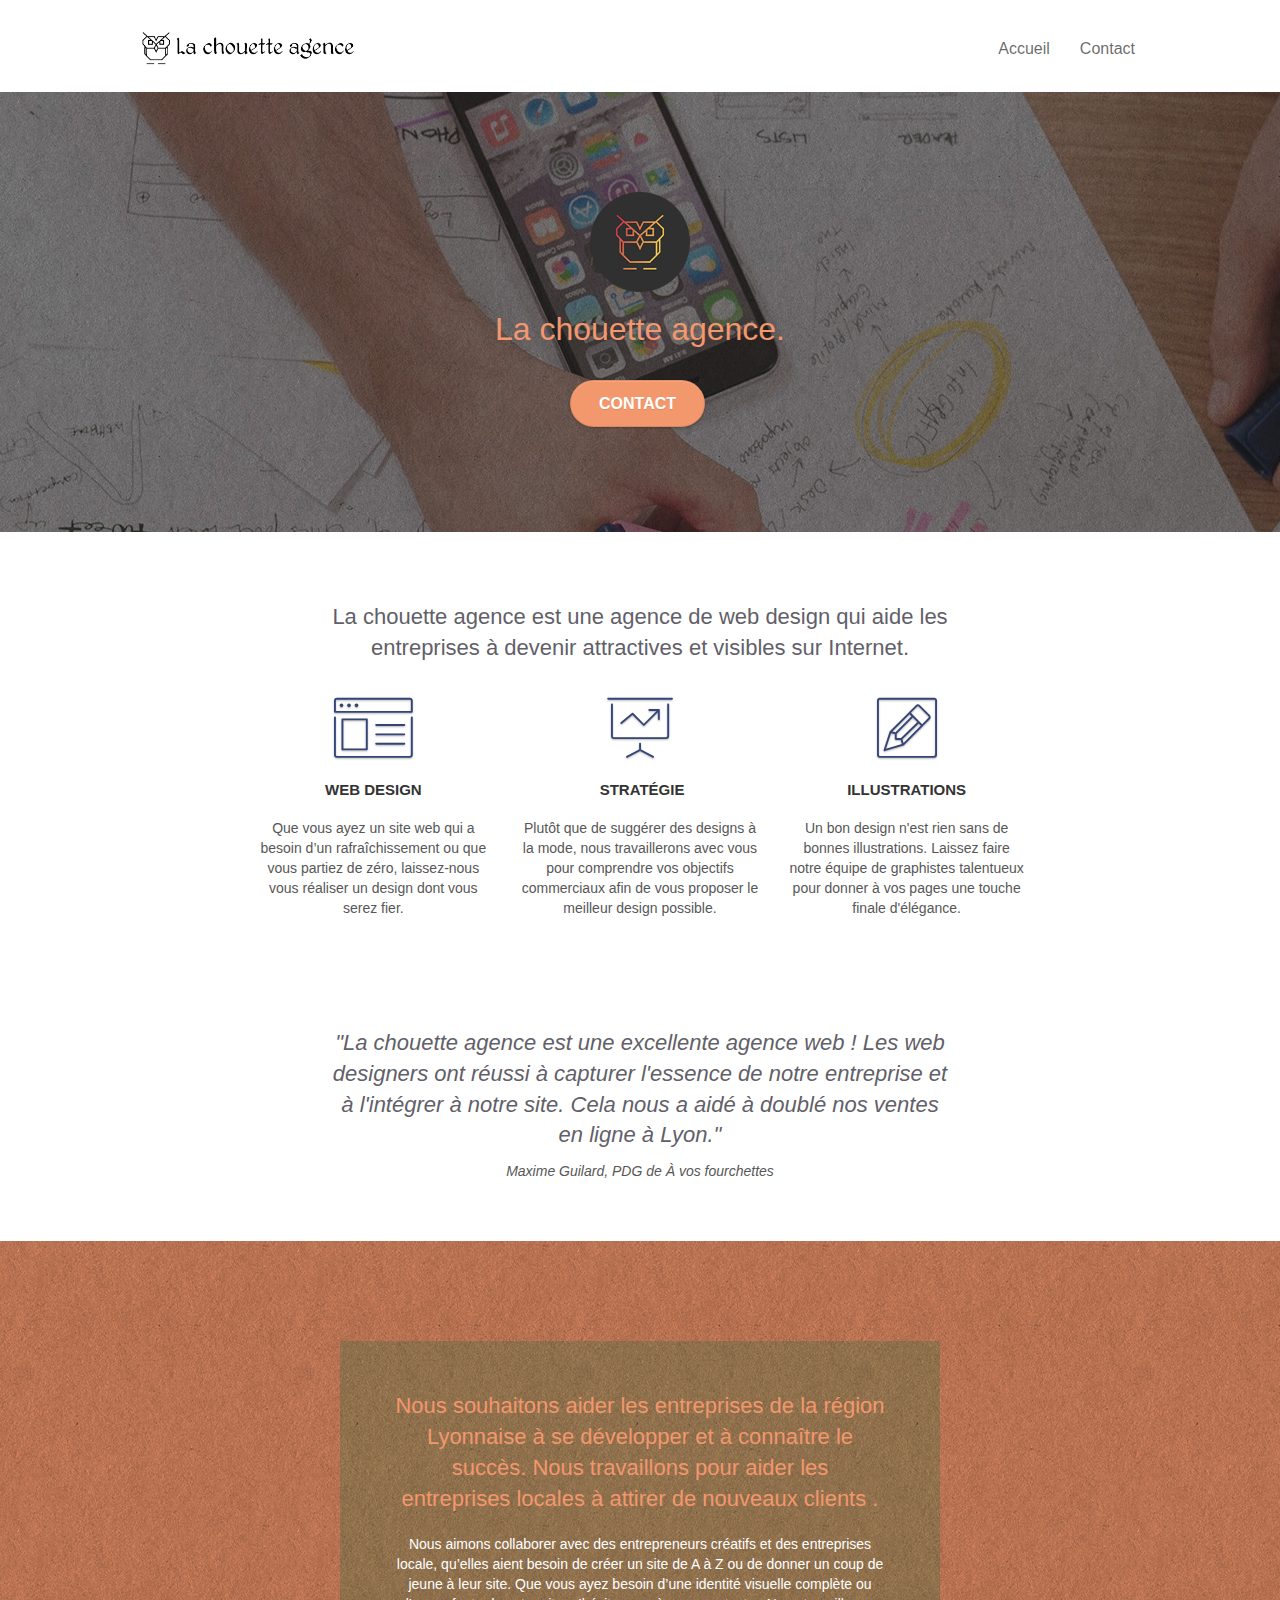
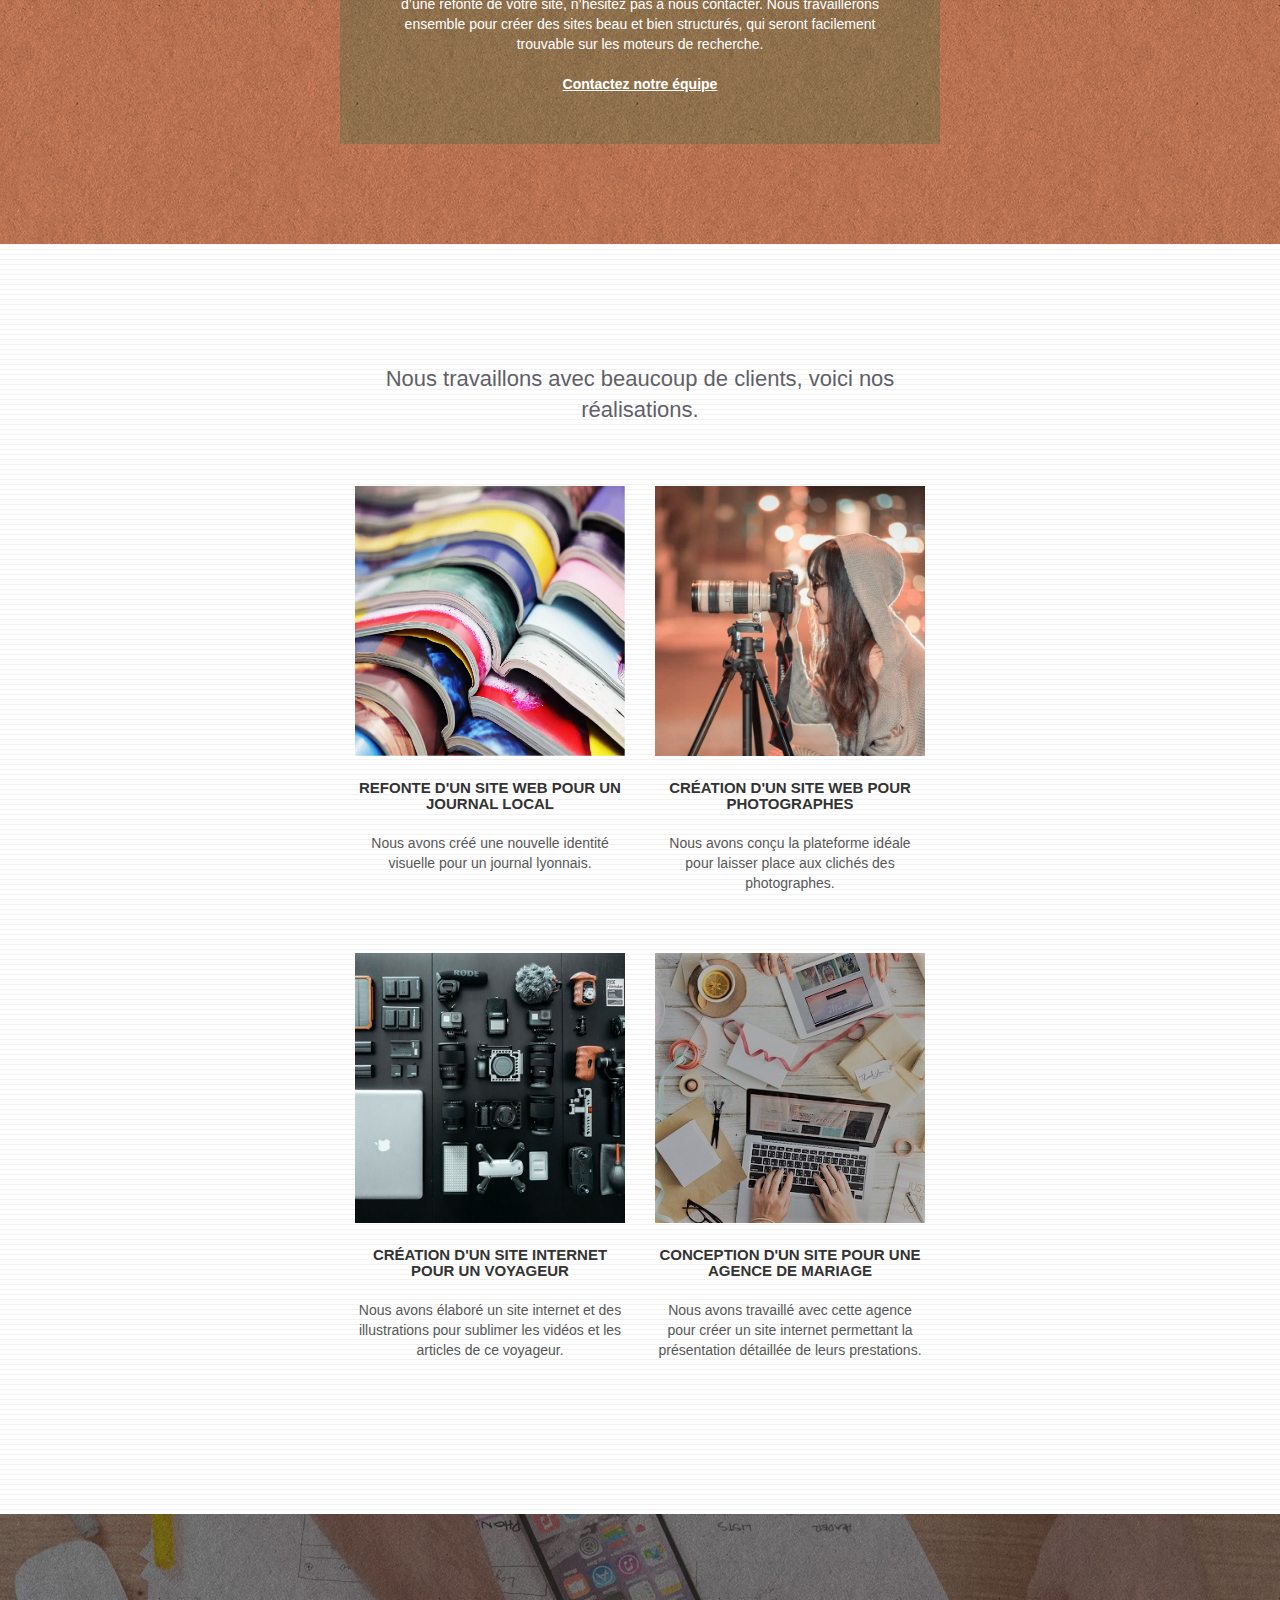
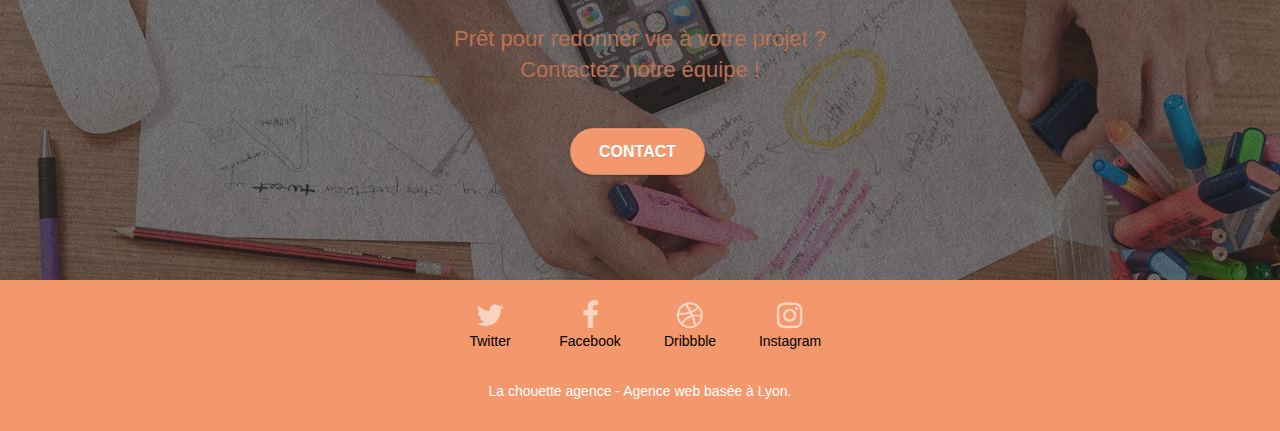
==== commit ddb6f8ea: "j'ai changer les images bmp jpg et png en webp" ====
--- a/index.html
+++ b/index.html
@@ -2,8 +2,7 @@
 <html lang="fr">
 <head>
     <meta charset="utf-8">
-    <meta name="keywords" content="seo, google, site web, site internet, agence design paris, agence design, agence design,agence design,agence design,agence design,agence design,agence design,agence design,agence design">
-    <meta name="description" content="">
+    <meta name="description" content="La chouette agence est une agence de web design qui aide les entreprises à devenir attractives et visibles sur internet">
     <meta name="viewport" content="width=device-width, initial-scale=1.0, viewport-fit=cover">
     <link rel="shortcut icon" type="image/png" href="favicon.jpg">
     
@@ -13,11 +12,11 @@
 	<link rel="stylesheet" type="text/css" href="./css/et-line.css">
 	
     
-	<script src="./js/jquery-2.1.0.js"></script>
-	<script src="./js/bootstrap.js"></script>
-	<script src="./js/blocs.js"></script>
-	<script src="./js/jquery.touchSwipe.js" defer></script>
-	<script src="./js/gmaps.js"></script>
+	<script Defer src="./js/jquery-2.1.0.js"></script>
+	<script Defer src="./js/bootstrap.js"></script>
+	<script Defer src="./js/blocs.js"></script>
+	<script Defer src="./js/jquery.touchSwipe.js"></script>
+	<script Defer src="./js/gmaps.js"></script>
 
     <title>La Chouette Agence</title>
 
@@ -37,9 +36,9 @@
 
 		<nav class="navbar row">
 			<div class="navbar-header">
-				<div class="keywords" style="color:#cccccc;font-size:1px;">Agence web à paris, stratégie web, web design, illustrations, design de site web, site web, web, internet, site internet, site</div>
-				<a class="navbar-brand" href="index.html"><img src="img/la-chouette-agence.png" alt="paris web design logo agence web meilleure agence" height="40" /></a>
-				<div class="keywords" style="color:#cccccc;font-size:1px;">Agence web à paris, stratégie web, web design, illustrations, design de site web, site web, web, internet, site internet, site</div>
+				
+				<a class="navbar-brand" href="index.html"><img src="img/la-chouette-agence.webp" alt="paris web design logo agence web meilleure agence" height="40" /></a>
+				
 				<button id="nav-toggle" type="button" class="ui-navbar-toggle navbar-toggle" data-toggle="collapse" data-target=".navbar-1">
 					<span class="sr-only">Toggle navigation</span><span class="icon-bar"></span><span class="icon-bar"></span><span class="icon-bar"></span>
 				</button>
@@ -64,7 +63,7 @@
 	<div class="container bloc-lg">
 		<div class="row tight-width-whitespace">
 			<div class="col-sm-12">
-				<img src="img/logo.png" class="center-block image-resize-mode" width="100" alt="La chouette agence, agence web paris, création logo paris" />
+				<img src="img/logo.webp" class="center-block image-resize-mode" width="100" alt="La chouette agence, agence web paris, création logo paris" />
 				<h1 class="text-center hero-bloc-text tc-white ">
 					La chouette agence.
 				</h1>
@@ -157,7 +156,7 @@
 		</div>
 		<div class="row tight-width-whitespace portfolio-row">
 			<div class="col-sm-6">
-				<a href="#" data-lightbox="img/1.jpg" data-gallery-id="gallery-1" data-caption="Refonte d'un site web pour un journal local" data-frame="snapshot-lb"><img src="img/1.jpg" alt="paris web design logo agence web meilleure agence et refonte site web journal" class="img-responsive portfolio-thumb" /></a>
+				<a href="#" data-lightbox="img/1.webp" data-gallery-id="gallery-1" data-caption="Refonte d'un site web pour un journal local" data-frame="snapshot-lb"><img src="img/1.webp" alt="paris web design logo agence web meilleure agence et refonte site web journal" class="img-responsive portfolio-thumb" /></a>
 				<h3 class="mg-md text-center">
 					Refonte d'un site web pour un journal local
 				</h3>
@@ -166,7 +165,7 @@
 				</p>
 			</div>
 			<div class="col-sm-6">
-				<a href="#" data-lightbox="img/2.jpg" data-gallery-id="gallery-1" data-caption="Création d'un site web pour photographes" data-frame="snapshot-lb"><img src="img/2.jpg" class="img-responsive portfolio-thumb" alt="paris web design logo agence web meilleure agence, Création d'un site web pour photographes" /></a>
+				<a href="#" data-lightbox="img/2.webp" data-gallery-id="gallery-1" data-caption="Création d'un site web pour photographes" data-frame="snapshot-lb"><img src="img/2.webp" class="img-responsive portfolio-thumb" alt="paris web design logo agence web meilleure agence, Création d'un site web pour photographes" /></a>
 				<h3 class="mg-md text-center">
 					Création d'un site web pour photographes
 				</h3>
@@ -177,7 +176,7 @@
 		</div>
 		<div class="row tight-width-whitespace portfolio-row">
 			<div class="col-sm-6">
-				<a href="#" data-lightbox="img/3.bmp" data-gallery-id="gallery-1" data-caption="Création d'un site internet pour un voyageur" data-frame="snapshot-lb"><img src="img/3.bmp" class="img-responsive portfolio-thumb" alt="paris web design logo agence web meilleure agence, Création d'un site web pour voyageur"/></a>
+				<a href="#" data-lightbox="img/3.webp" data-gallery-id="gallery-1" data-caption="Création d'un site internet pour un voyageur" data-frame="snapshot-lb"><img src="img/3.webp" class="img-responsive portfolio-thumb" alt="paris web design logo agence web meilleure agence, Création d'un site web pour voyageur"/></a>
 				<h3 class="mg-md text-center">
 					Création d'un site internet pour un voyageur
 				</h3>
@@ -186,7 +185,7 @@
 				</p>
 			</div>
 			<div class="col-sm-6">
-				<a href="#" data-lightbox="img/4.bmp" data-gallery-id="gallery-1" data-caption="Conception d'un site pour une agence de mariage" data-frame="snapshot-lb"><img src="img/4.bmp" class="img-responsive portfolio-thumb" alt="paris web design logo agence web meilleure agence, Création d'un site web pour agence de mariage" /></a>
+				<a href="#" data-lightbox="img/4.webp" data-gallery-id="gallery-1" data-caption="Conception d'un site pour une agence de mariage" data-frame="snapshot-lb"><img src="img/4.webp" class="img-responsive portfolio-thumb" alt="paris web design logo agence web meilleure agence, Création d'un site web pour agence de mariage" /></a>
 				<h3 class="mg-md text-center">
 					Conception d'un site pour une agence de mariage
 				</h3>
@@ -219,71 +218,33 @@
 	<div class="container bloc-sm">
 		<div class="row">
 			<div class="col-sm-12">
+
+				<div class="row row-no-gutters social">
+					<div class="col-sm-3">
+						<div class="text-center">
+							<a class="social" href="index.html"><span class="fa fa-twitter icon-md"></span><p class="titre_icon">Twitter</p></a>
+						</div>
+					</div>
+					<div class="col-sm-3">
+						<div class="text-center">
+							<a class="social" href="index.html"><span class="fa fa-facebook icon-md"></span><p class="titre_icon">Facebook</p></a>
+						</div>
+					</div>
+					<div class="col-sm-3">
+						<div class="text-center">
+							<a class="social" href="index.html"><span class="fa fa-dribbble icon-md"></span><p class="titre_icon">Dribbble</p></a>
+						</div>
+					</div>
+					<div class="col-sm-3">
+						<div class="text-center">
+							<a class="social" href="index.html"><span class="fa fa-instagram icon-md"></span><p class="titre_icon">Instagram</p></a>
+						</div>
+					</div>
+				</div>
 				<p class="text-center white">
 					La chouette agence - Agence web basée à Lyon.<br>
 				</p>
-				<div class="row row-no-gutters social">
-					<div class="col-sm-3">
-						<div class="text-center">
-							<a class="social" href="index.html"><span class="fa fa-twitter icon-md"></span></a>
-						</div>
-					</div>
-					<div class="col-sm-3">
-						<div class="text-center">
-							<a class="social" href="index.html"><span class="fa fa-facebook icon-md"></span></a>
-						</div>
-					</div>
-					<div class="col-sm-3">
-						<div class="text-center">
-							<a class="social" href="index.html"><span class="fa fa-dribbble icon-md"></span></a>
-						</div>
-					</div>
-					<div class="col-sm-3">
-						<div class="text-center">
-							<a class="social" href="index.html"><span class="fa fa-instagram icon-md"></span></a>
-						</div>
-					</div>
-					<div class="keywords" style="color:#F3976C;">Agence web à paris, stratégie web, web design, illustrations, design de site web, site web, web, internet, site internet, site</div>
-				</div>
-				<div class="row">
-					<div class="col-sm-4">
-						Partenaires
-							<ul>
-								<li><a href="voiture.com">voiture.com</a></li>
-								<li><a href="pizza.com">pizza.com</a></li>
-								<li><a href="matoiture.com">matoiture.com</a></li>
-								<li><a href="immobilierseo.com">immobilierseo.com</a></li>
-							</ul>		
-					</div>
-					<div class="col-sm-4">
-						Annuaires liste 1
-						<ul>
-							<li><a href="annuaireagence.com">annuaireagence.com</a></li>
-							<li><a href="annuaireseo.com">annuaireseo.com</a></li>
-							<li><a href="annuairemarketing.com">annuairemarketing.com</a></li>
-							<li><a href="123seoture.com">123seo.com</a></li>
-							<li><a href="123site.com">123site.com</a></li>
-							<li><a href="annuairewordpress.com">annuairewordpress.com</a></li>
-							<li><a href="listeagence.com">listeagence.com</a></li>
-							<li><a href="meilleuresagencesparis.com">meilleuresagencesparis.com</a></li>
-							<li><a href="listeseo.com">listeseo.com</a></li>
-						</ul>
-					</div>
-					<div class="col-sm-4">
-						Annuaires liste 2
-						<ul>
-							<li><a href="betterseo.com">betterseo.com</a></li>
-							<li><a href="ameliorerseo.com">ameliorerseo.com</a></li>
-							<li><a href="seojuicelien.com">seojuicelien.com</a></li>
-							<li><a href="meilleursliens.com">meilleursliens.com</a></li>
-							<li><a href="liensagogo.com">liensagogo.com</a></li>
-							<li><a href="backlink.com">backlink.com</a></li>
-							<li><a href="linkjuiceannuaire.com">linkjuiceannuaire.com</a></li>
-							<li><a href="remontersurgoogle.com">remontersurgoogle.com</a></li>
-							<li><a href="vraiseofiable.com">vraiseofiable.com</a></li>
-						</ul>
-					</div>
-				</div>
+				
 			</div>
 		</div>
 	</div>
--- a/style.css
+++ b/style.css
@@ -109,7 +109,7 @@
 }
 
 .texture-paper::before {
-    background: url("img/texture-paper.png");
+    background: url("img/texture-paper.webp");
     background-size: 280px 280px;
 }
 
@@ -669,7 +669,12 @@
 a {
     font-family: "helvetica";
     font-weight: 400;
-    color: #575757!important;
+    color: #575757;
+}
+
+.titre_icon{
+    color: black;
+    margin-bottom: 30px;
 }
 
 .container {
@@ -824,19 +829,19 @@
 }
 
 .bg-dots-bg {
-    background-image: url("img/dots-bg.png");
+    background-image: url("img/dots-bg.webp");
 }
 
 .bg-lines-h2-bg {
-    background-image: url("img/lines-h2-bg.png");
+    background-image: url("img/lines-h2-bg.webp");
 }
 
 .bg-banniere {
-    background-image: url("img/la-chouette-agence-banniere.jpg");
+    background-image: url("img/la-chouette-agence-banniere.webp");
 }
 
 .bg-presentation {
-    background-image: url("img/image-de-presentation.bmp");
+    background-image: url("img/image-de-presentation.webp");
 }
 
 @media (max-width: 1024px) {
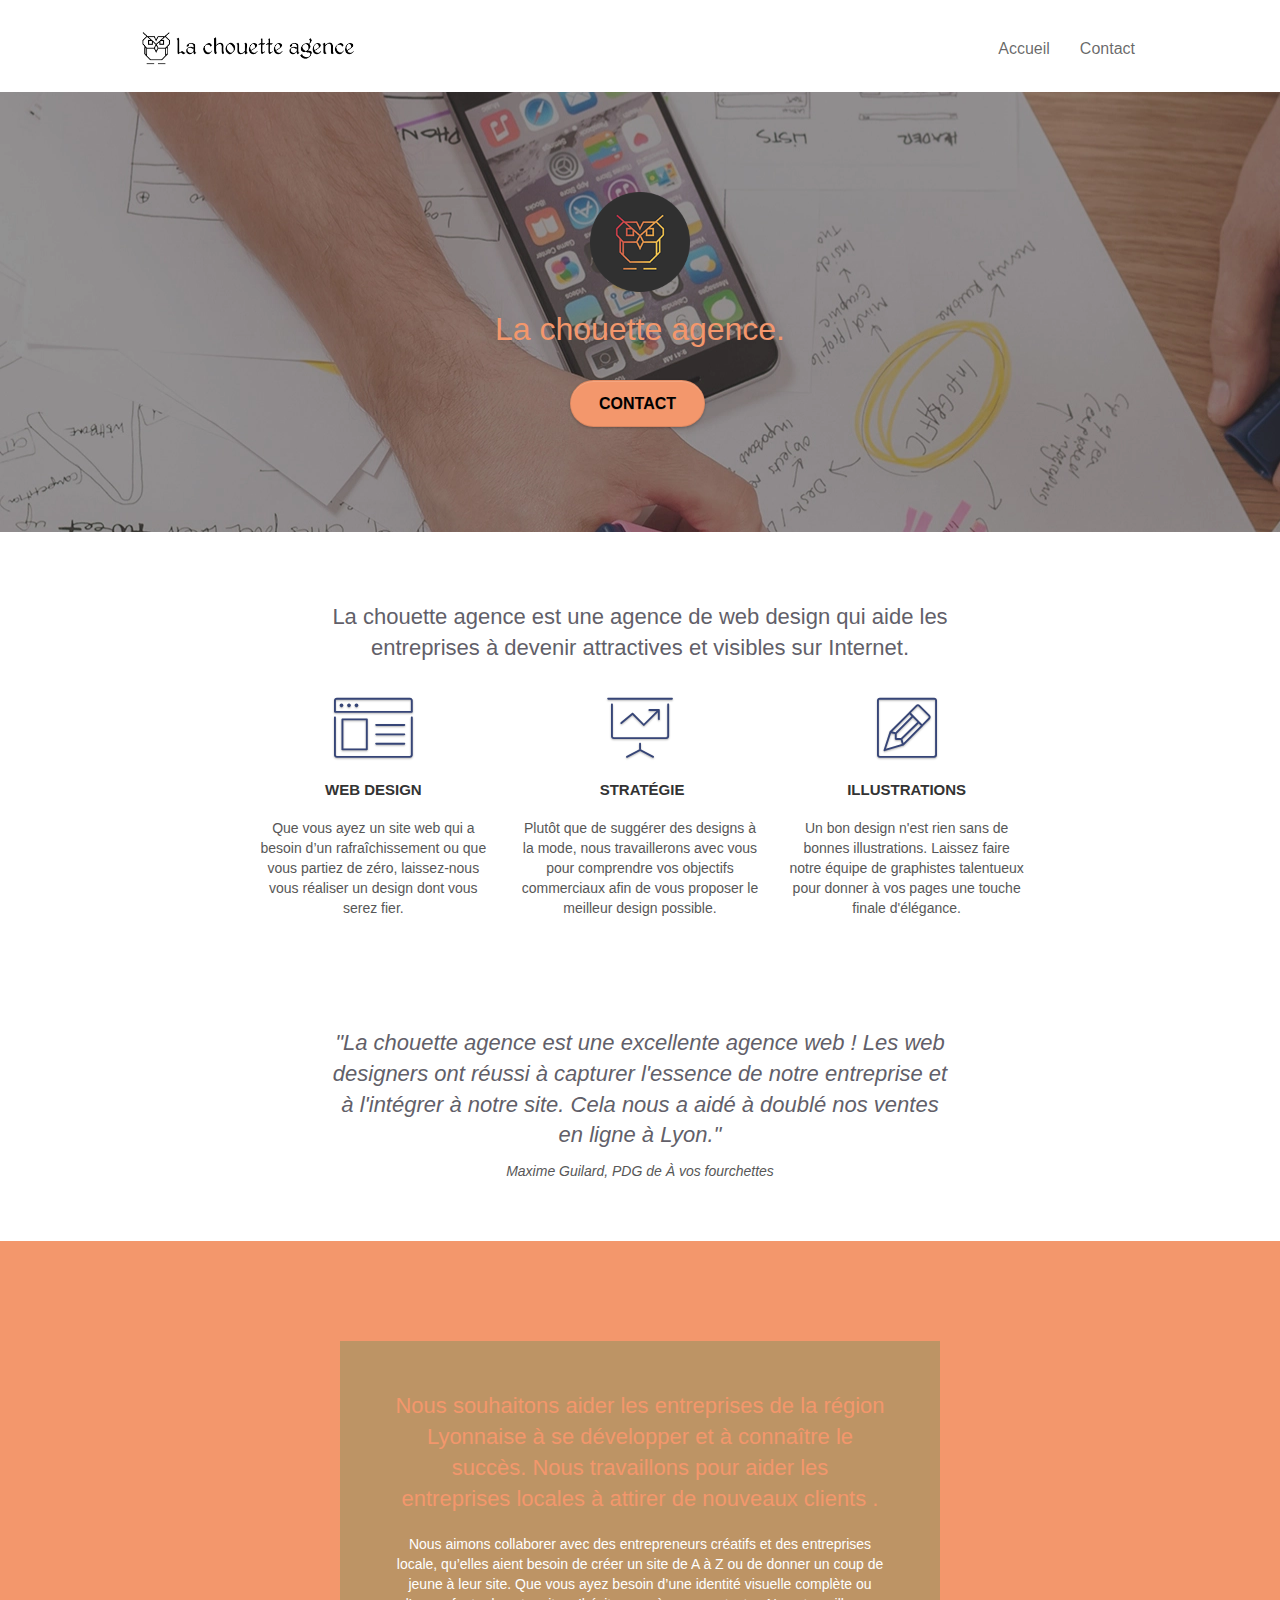
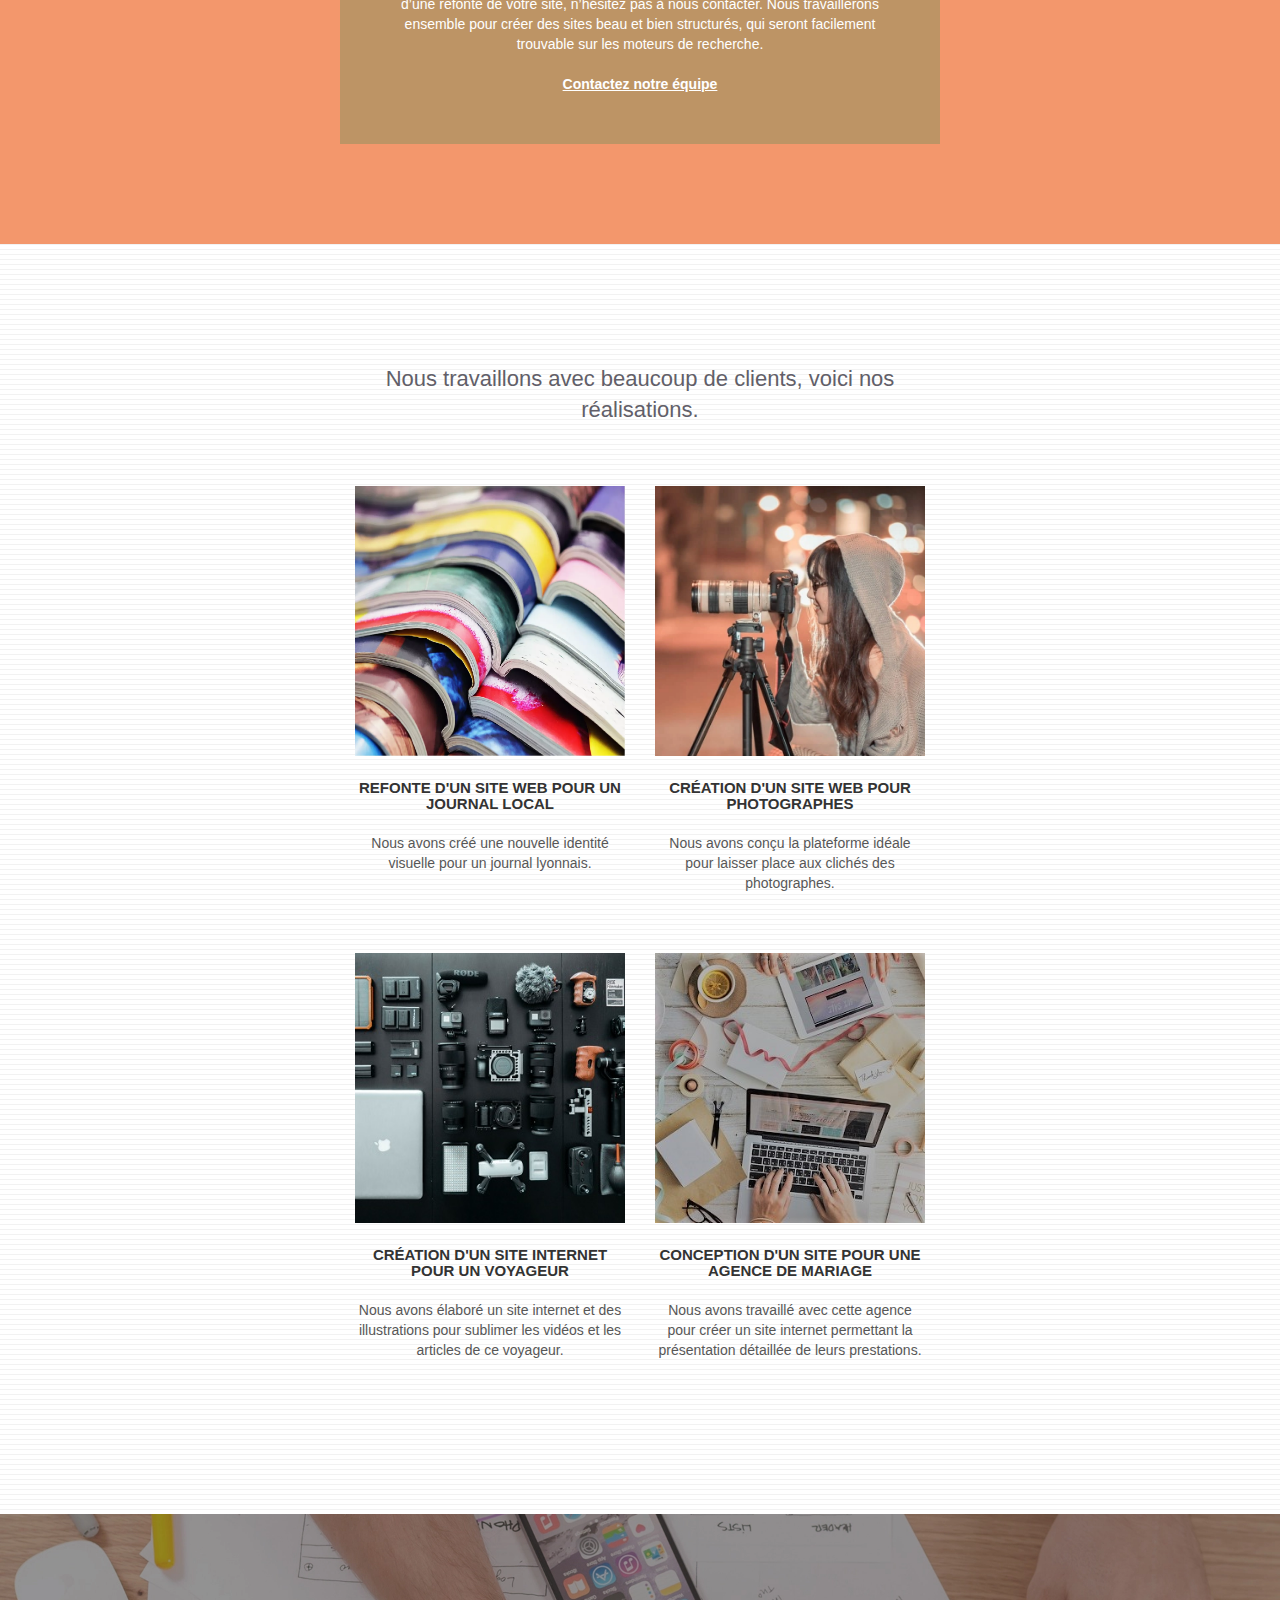
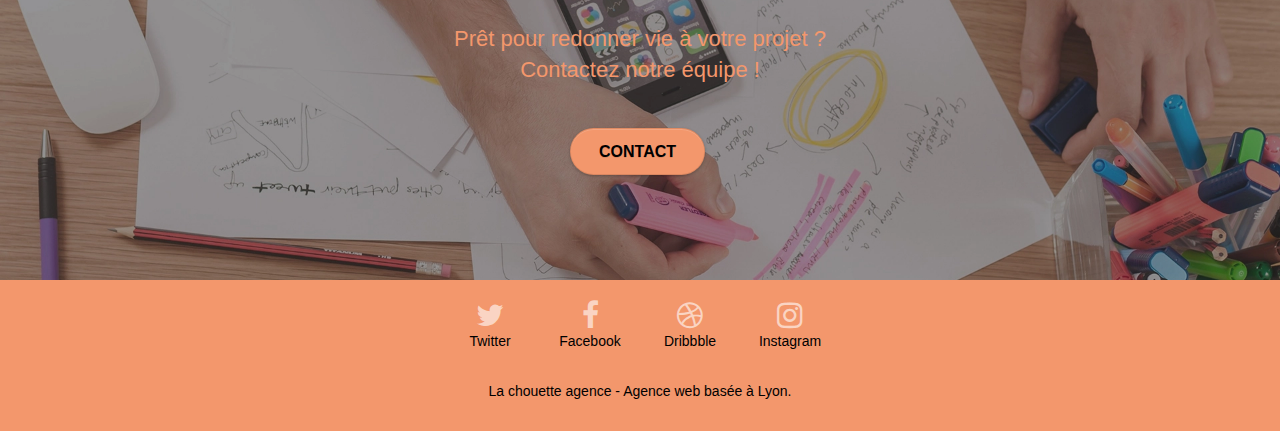
==== commit 6f6c8342: "changememnt de certaines couleurs d'élements pour evité les contraste trop faible" ====
--- a/index.html
+++ b/index.html
@@ -241,7 +241,7 @@
 						</div>
 					</div>
 				</div>
-				<p class="text-center white">
+				<p class="text-center footer_texte">
 					La chouette agence - Agence web basée à Lyon.<br>
 				</p>
 				
--- a/style.css
+++ b/style.css
@@ -12,6 +12,12 @@
     margin: auto;
     text-align: center;
 }
+
+.footer_texte{
+    color: black;
+}
+
+
 
 .italic{
     font-style: italic;
@@ -109,7 +115,6 @@
 }
 
 .texture-paper::before {
-    background: url("img/texture-paper.webp");
     background-size: 280px 280px;
 }
 
@@ -711,7 +716,6 @@
 
 .cta-hero {
     margin-top: 22px;
-    color: #FFFFFF!important;
     text-transform: uppercase;
     padding: 12px 28px 12px 28px;
     font-size: 16px;
@@ -799,12 +803,12 @@
 
 .btn-atomic-tangerine {
     background: #F3976C;
-    color: #FFFFFF!important;
+    color:black;
 }
 
 .btn-atomic-tangerine:hover {
     background: #c27956!important;
-    color: #FFFFFF!important;
+    color: white;
 }
 
 .ltc-white {
